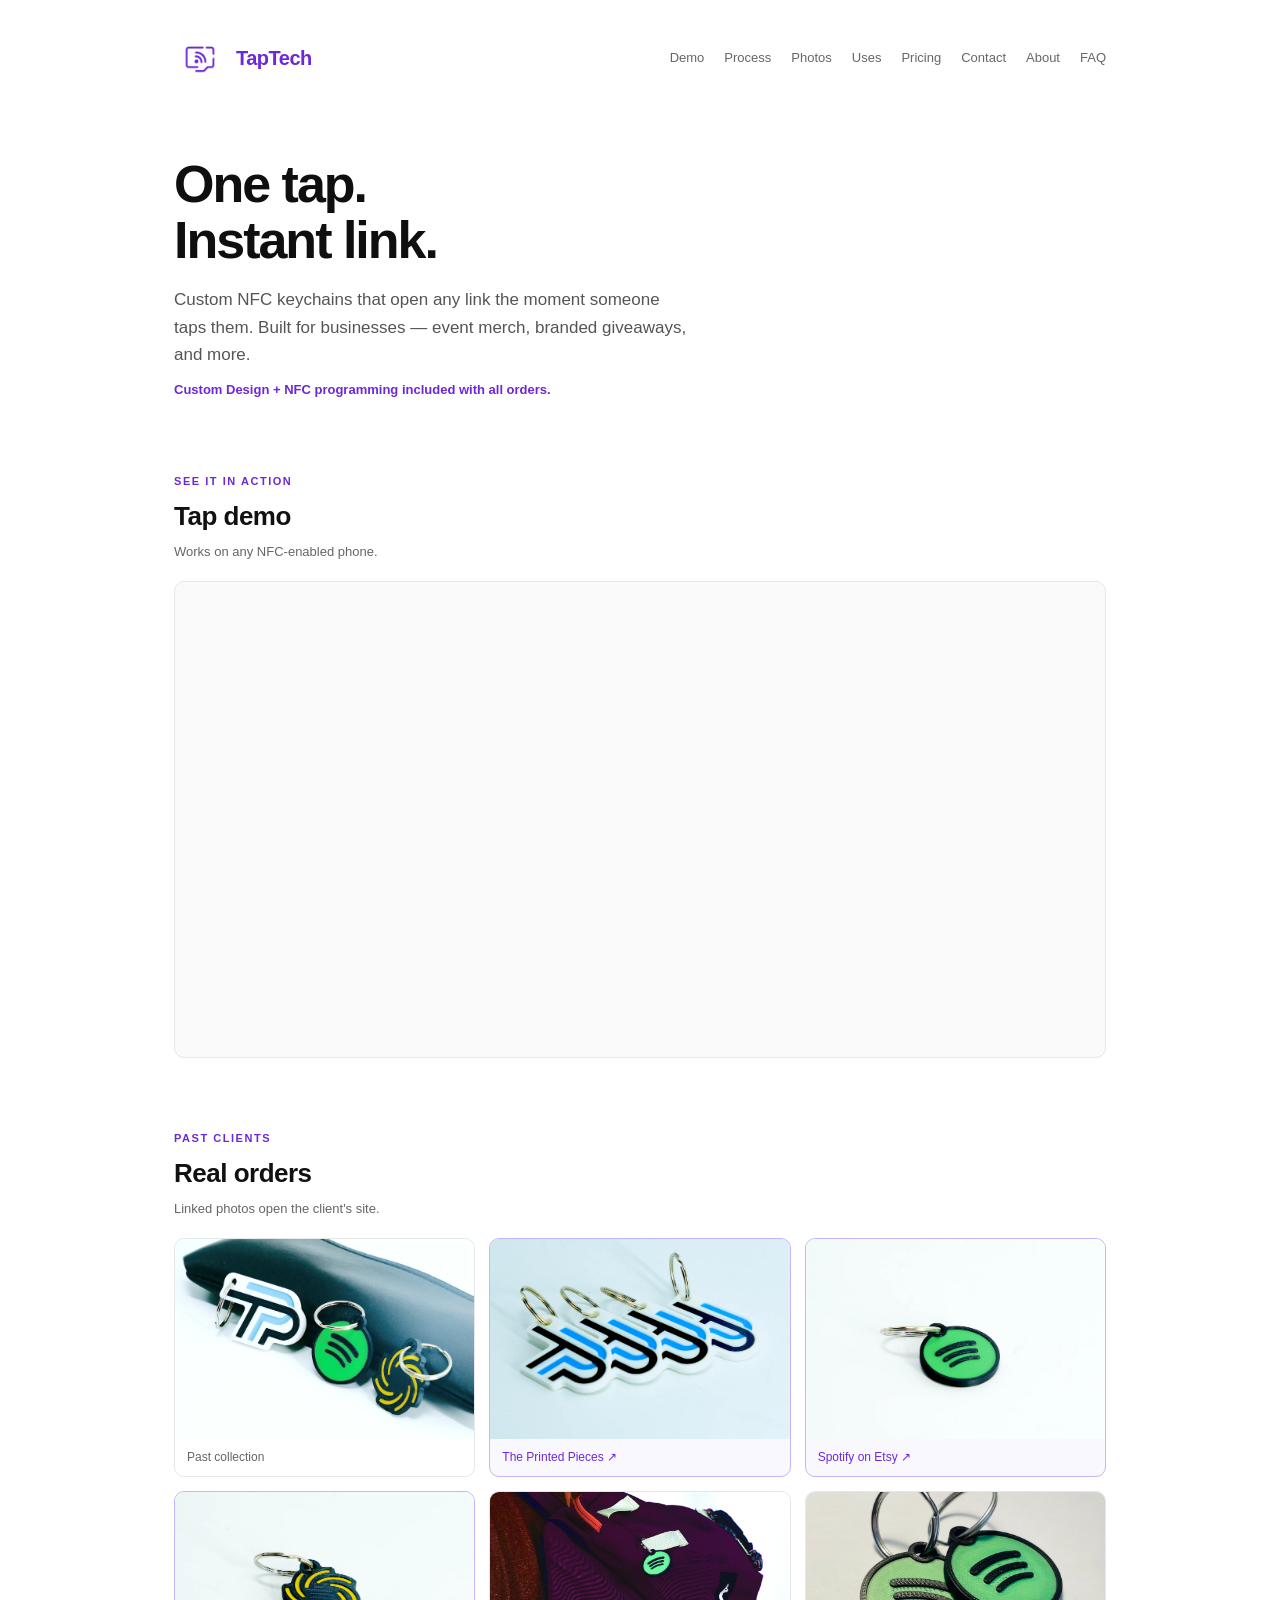
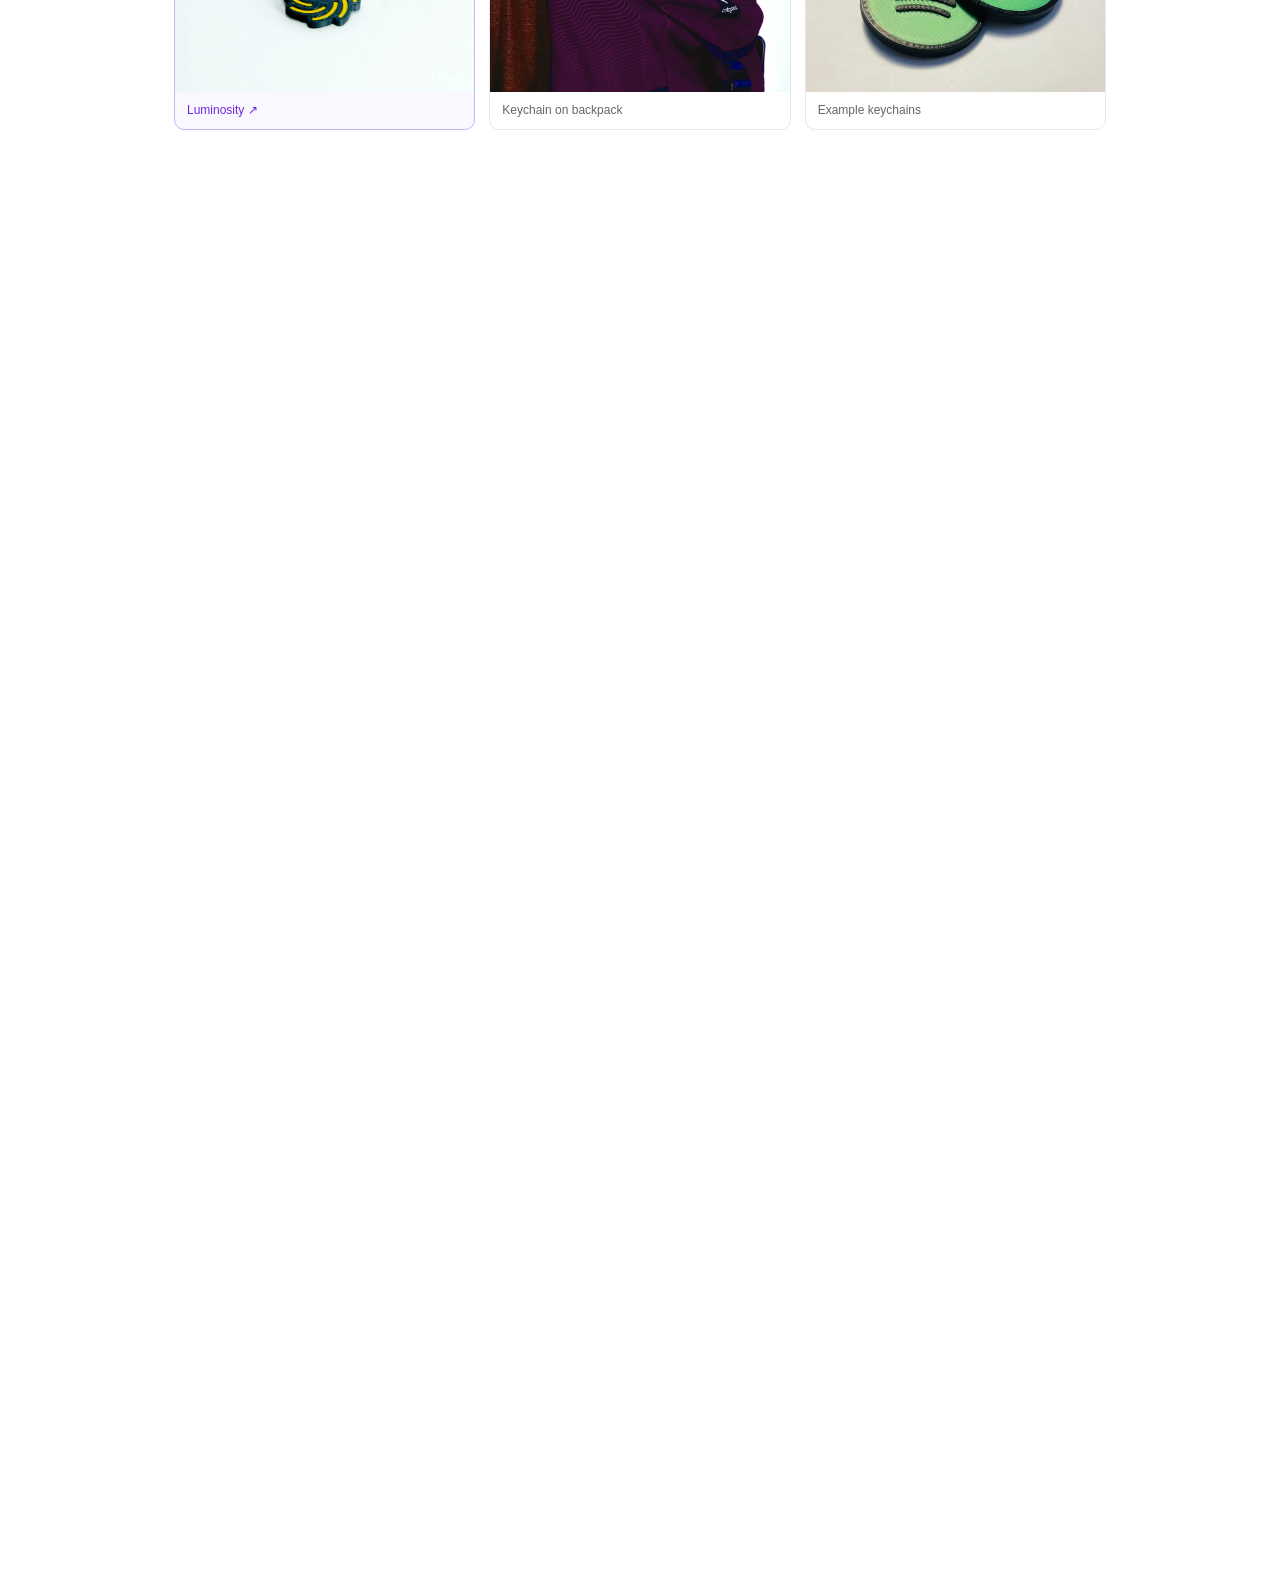
==== index.html @ 6005cb74 "added an awesome FAQ" ====
<!doctype html>
<html lang="en">
<head>
  <meta charset="utf-8" />
  <meta name="viewport" content="width=device-width,initial-scale=1" />
  <link rel="icon" type="image/png" href="favicon.png" />
  <title>TapTech | Custom NFC Keychains</title>
  <meta name="description" content="Custom NFC keychains for businesses, events, and merch. Tap-to-link keychains with your logo, designed and programmed in Arizona." />
  <link rel="canonical" href="https://www.taptechstudio.com/" />
  <meta property="og:title" content="TapTech | Custom NFC Keychains" />
  <meta property="og:description" content="Custom NFC keychains for businesses, events, and merch. Tap-to-link keychains with your logo, designed and programmed in Arizona." />
  <meta property="og:url" content="https://www.taptechstudio.com/" />
  <meta property="og:type" content="website" />
  <meta property="og:image" content="https://www.taptechstudio.com/media/all.webp" />
  <link rel="stylesheet" href="shared.css" />
  <style>
    /* ── Hero ── */
    .hero {
      max-width: 680px;
      margin-bottom: 72px;
    }

    .subnote {
      font-size: 13px;
      color: var(--muted);
    }

    .subnote strong {
      color: var(--accent);
      font-weight: 600;
    }

    /* ── Video ── */
    .video-wrap {
      border: 1px solid var(--border);
      padding: 10px;
      background: var(--surface);
      border-radius: 10px;
    }

    video {
      width: 100%;
      height: auto;
      display: block;
      border-radius: 4px;
    }

    /* ── Gallery ── */
    .gallery {
      display: grid;
      grid-template-columns: repeat(3, minmax(0, 1fr));
      gap: 14px;
    }

    .shot {
      background: #fff;
      border: 1px solid var(--border);
      border-radius: 10px;
      overflow: hidden;
      transition: transform 0.2s, box-shadow 0.2s;
    }

    .shot:hover {
      transform: translateY(-3px);
      box-shadow: 0 8px 24px rgba(0,0,0,0.09);
    }

    .shot.is-link {
      border-color: #c4b5fd;
      background: #faf8ff;
    }

    .shot.is-link:hover {
      border-color: var(--accent);
      box-shadow: 0 8px 24px rgba(109,40,217,0.12);
    }

    .shot a { text-decoration: none; display: block; }

    .shot img {
      width: 100%;
      height: 200px;
      object-fit: cover;
      display: block;
    }

    .caption {
      padding: 9px 12px;
      font-size: 12px;
      color: var(--muted);
    }

    .caption a {
      color: var(--accent);
      text-decoration: none;
      font-weight: 500;
    }

    .caption a:hover { text-decoration: underline; }

    /* ── Process ── */
    .steps {
      display: grid;
      grid-template-columns: repeat(4, 1fr);
      gap: 0;
      position: relative;
      margin-top: 6px;
    }

    .steps::before {
      content: '';
      position: absolute;
      top: 22px;
      left: calc(12.5%);
      right: calc(12.5%);
      height: 1px;
      background: linear-gradient(90deg, var(--accent), var(--accent2));
      opacity: 0.25;
      z-index: 0;
    }

    .step {
      text-align: center;
      padding: 0 12px;
      position: relative;
      z-index: 1;
    }

    .step-num {
      width: 44px;
      height: 44px;
      border-radius: 50%;
      background: var(--accent-light);
      border: 1.5px solid #c4b5fd;
      color: var(--accent);
      font-size: 14px;
      font-weight: 800;
      display: flex;
      align-items: center;
      justify-content: center;
      margin: 0 auto 14px;
    }

    .step-title {
      font-size: 13px;
      font-weight: 700;
      margin-bottom: 6px;
      color: var(--text);
    }

    .step-desc {
      font-size: 12px;
      color: var(--muted);
      line-height: 1.5;
    }

    @media (max-width: 680px) {
      .steps { grid-template-columns: repeat(2, 1fr); gap: 24px; }
      .steps::before { display: none; }
    }

    /* ── Use cases ── */
    .grid {
      display: grid;
      grid-template-columns: repeat(auto-fit, minmax(220px, 1fr));
      gap: 14px;
    }

    .card {
      background: var(--surface);
      border: 1px solid var(--border);
      border-radius: 10px;
      padding: 22px;
      position: relative;
      overflow: hidden;
      transition: border-color 0.2s, transform 0.2s;
    }

    .card::before {
      content: '';
      position: absolute;
      top: 0; left: 0; right: 0;
      height: 3px;
      background: linear-gradient(90deg, var(--accent), var(--accent2));
      opacity: 0;
      transition: opacity 0.2s;
    }

    .card h3 {
      font-size: 15px;
      font-weight: 700;
      margin-bottom: 8px;
    }

    .card p {
      font-size: 13px;
      color: var(--muted);
      line-height: 1.55;
    }

    /* ── Pricing ── */
    .pricing-step {
      display: flex;
      flex-direction: column;
      gap: 10px;
      margin-bottom: 20px;
    }

    .pricing-step-label {
      font-size: 11px;
      font-weight: 700;
      letter-spacing: 0.08em;
      text-transform: uppercase;
      color: var(--accent);
    }

    .design-fee-card {
      background: var(--surface);
      border: 1px solid var(--border);
      border-radius: 10px;
      padding: 20px 24px;
      display: flex;
      align-items: center;
      gap: 20px;
    }

    .design-fee-amount {
      font-size: 38px;
      font-weight: 800;
      letter-spacing: -1.5px;
      color: #0f0f0f;
      white-space: nowrap;
    }

    .design-fee-desc {
      font-size: 14px;
      color: var(--muted);
      line-height: 1.5;
    }

    .design-fee-desc strong {
      color: var(--text);
      display: block;
      margin-bottom: 2px;
    }

    .pricing-divider {
      display: flex;
      align-items: center;
      gap: 12px;
      margin: 4px 0;
      color: var(--muted);
      font-size: 12px;
    }

    .pricing-divider::before,
    .pricing-divider::after {
      content: '';
      flex: 1;
      height: 1px;
      background: var(--border);
    }

    .pricing-grid {
      display: grid;
      grid-template-columns: repeat(3, 1fr);
      gap: 14px;
      margin-bottom: 12px;
    }

    .price-card {
      background: var(--surface);
      border: 1px solid var(--border);
      border-radius: 10px;
      padding: 20px 16px;
      text-align: center;
      position: relative;
      overflow: hidden;
    }

    .price-card.featured {
      border-color: var(--accent);
      background: #faf8ff;
    }

    .price-card.featured::after {
      content: 'Best value';
      position: absolute;
      top: 11px; right: 11px;
      font-size: 10px;
      font-weight: 700;
      letter-spacing: 0.06em;
      text-transform: uppercase;
      color: var(--accent);
      background: var(--accent-light);
      padding: 3px 8px;
      border-radius: 20px;
    }

    .price-qty {
      font-size: 12px;
      color: var(--muted);
      margin-bottom: 6px;
    }

    .price-amount {
      font-size: 34px;
      font-weight: 800;
      letter-spacing: -1.5px;
      color: #0f0f0f;
    }

    .price-unit {
      font-size: 12px;
      color: var(--muted);
      margin-top: 2px;
    }

    .price-note {
      font-size: 12px;
      color: var(--muted);
      line-height: 1.55;
    }

    @media (max-width: 800px) {
      h1 { font-size: 38px; }

      .gallery {
        display: flex;
        overflow-x: auto;
        gap: 12px;
        scroll-snap-type: x mandatory;
        -webkit-overflow-scrolling: touch;
        padding-bottom: 8px;
      }

      .shot {
        flex: 0 0 72vw;
        max-width: 280px;
        scroll-snap-align: start;
      }

      .shot img { height: 180px; }

      .pricing-grid { grid-template-columns: 1fr; }
    }
  </style>
</head>

<body>
  <div class="menu-overlay" id="menuOverlay"></div>
  <nav class="mobile-menu" id="mobileMenu">
    <a href="#demo"    onclick="closeMenu()">Demo</a>
    <a href="#how"     onclick="closeMenu()">Process</a>
    <a href="#photos"  onclick="closeMenu()">Photos</a>
    <a href="#uses"    onclick="closeMenu()">Uses</a>
    <a href="#pricing" onclick="closeMenu()">Pricing</a>
    <a href="#contact" onclick="closeMenu()">Contact</a>
    <a href="about.html" onclick="closeMenu()">About</a>
    <a href="faq.html" onclick="closeMenu()">FAQ</a>
  </nav>

  <div class="container">

    <header>
      <a class="brand" href="#" style="display:inline-flex; align-items:center; gap:10px;">
        <img src="media/logo2.webp" alt="TapTech Studio logo" height="52" style="display:block; mix-blend-mode:multiply;" />TapTech
      </a>
      <nav>
        <a href="#demo">Demo</a>
        <a href="#how">Process</a>
        <a href="#photos">Photos</a>
        <a href="#uses">Uses</a>
        <a href="#pricing">Pricing</a>
        <a href="#contact">Contact</a>
        <a href="about.html">About</a>
        <a href="faq.html">FAQ</a>
      </nav>
      <button class="hamburger" id="hamburger" aria-label="Open menu">
        <span></span><span></span><span></span>
      </button>
    </header>

    <div class="hero reveal">
      <h1>One tap.<br>Instant link.</h1>
      <p class="subtitle">
        Custom NFC keychains that open any link the moment someone taps them. Built for businesses — event merch, branded giveaways, and more.
      </p>
      <p class="subnote">
        <strong>Custom Design + NFC programming included with all orders.</strong>
      </p>
    </div>

    <section id="demo" class="reveal">
      <div class="section-label">See it in action</div>
      <h2>Tap demo</h2>
      <p class="section-note">Works on any NFC-enabled phone.</p>
      <div class="video-wrap">
        <video playsinline autoplay muted loop>
          <source src="media/demo2.mp4" type="video/mp4" />
        </video>
      </div>
    </section>

    <section id="photos" class="reveal">
      <div class="section-label">Past clients</div>
      <h2>Real orders</h2>
      <p class="section-note">Linked photos open the client's site.</p>
      <div class="gallery">
        <div class="shot">
          <img src="media/all.webp" alt="Collection of custom 3D-printed NFC keychains in various colors and designs" loading="lazy" width="1528" height="1130" />
          <div class="caption">Past collection</div>
        </div>
        <div class="shot is-link">
          <a href="https://theprintedpieces.com" target="_blank" rel="noopener noreferrer">
            <img src="media/theprintedpieces.webp" alt="Custom NFC keychains made for The Printed Pieces" loading="lazy" width="1516" height="1040" />
          </a>
          <div class="caption"><a href="https://theprintedpieces.com" target="_blank" rel="noopener noreferrer">The Printed Pieces ↗</a></div>
        </div>
        <div class="shot is-link">
          <img src="media/spotify.webp" alt="Custom NFC keychain with Spotify logo, links to a song or playlist on tap" loading="lazy" width="1516" height="1040" />
          <div class="caption"><a href="https://www.etsy.com/listing/1838364512/custom-nfc-keychain-spotify-songplaylist" target="_blank" rel="noopener noreferrer">Spotify on Etsy ↗</a></div>
        </div>
        <div class="shot is-link">
          <a href="https://theluminositylab.com" target="_blank" rel="noopener noreferrer">
            <img src="media/luminosity.webp" alt="Custom NFC keychains made for Luminosity Lab" loading="lazy" width="1516" height="1040" />
          </a>
          <div class="caption"><a href="https://theluminositylab.com" target="_blank" rel="noopener noreferrer">Luminosity ↗</a></div>
        </div>
        <div class="shot">
          <img src="media/backpack.webp" alt="Custom NFC keychain attached to a backpack zipper" loading="lazy" width="1928" height="1406" />
          <div class="caption">Keychain on backpack</div>
        </div>
        <div class="shot">
          <img src="media/two.jpeg" alt="Two custom 3D-printed NFC keychains side by side" loading="lazy" width="886" height="886" />
          <div class="caption">Example keychains</div>
        </div>
      </div>
    </section>

    <section id="how" class="reveal">
      <div class="section-label">How it works</div>
      <h2>From logo to keychain</h2>
      <p class="section-note">Simple process, handled on our end.</p>
      <div class="steps">
        <div class="step">
          <div class="step-num">1</div>
          <div class="step-desc">Send your logo. I design a 3D printable design for a $60 fee.</div>
        </div>
        <div class="step">
          <div class="step-num">2</div>
          <div class="step-desc">Approve the design. Revisions until you're happy.</div>
        </div>
        <div class="step">
          <div class="step-num">3</div>
          <div class="step-desc">Place your order. Pay per unit based on quantity.</div>
        </div>
        <div class="step">
          <div class="step-num">4</div>
          <div class="step-desc">Printed, programmed, and delivered in 1-3 weeks.</div>
        </div>
      </div>
    </section>

    <section id="uses" class="reveal">
      <div class="section-label">Use cases</div>
      <h2>Built for businesses</h2>
      <p class="section-note" style="margin-bottom:18px;"></p>
      <div class="grid">
        <div class="card">
          <h3>Event Merch</h3>
          <p>Give attendees something they'll actually keep. One tap links to your site, socials, or event page.</p>
        </div>
        <div class="card">
          <h3>Branded Giveaways</h3>
          <p>Stand out at trade shows and conferences. Every keychain is a walking ad that actually does something.</p>
        </div>
        <div class="card">
          <h3>Employee & Member Badges</h3>
          <p>Let employees or members tap to share their LinkedIn, portfolio, or company page in one tap.</p>
        </div>
      </div>
    </section>

    <section id="pricing" class="reveal">
      <div class="section-label">Pricing</div>
      <h2>Simple, transparent pricing</h2>

      <div class="pricing-step">
        <div class="pricing-step-label">Step 1 &nbsp;·&nbsp; First order only</div>
        <div class="design-fee-card">
          <div class="design-fee-amount">$60</div>
          <div class="design-fee-desc">
            <strong>Design fee</strong>
            Your logo turned into a printable 3D design. Waived if you already have a file, ordered before, or pick one of our existing designs.
          </div>
        </div>
      </div>

      <div class="pricing-divider">then, per unit</div>

      <div class="pricing-step">
        <div class="pricing-step-label">Step 2 &nbsp;·&nbsp; Place your order</div>
        <div class="pricing-grid">
          <div class="price-card">
            <div class="price-qty">100 – 499 units</div>
            <div class="price-amount">$3</div>
            <div class="price-unit">per keychain</div>
          </div>
          <div class="price-card">
            <div class="price-qty">500 – 999 units</div>
            <div class="price-amount">$2.50</div>
            <div class="price-unit">per keychain</div>
          </div>
          <div class="price-card featured">
            <div class="price-qty">1,000+ units</div>
            <div class="price-amount">$2</div>
            <div class="price-unit">per keychain</div>
          </div>
        </div>
      </div>

      <p class="price-note">Prices may vary based on uncommon color usage, short timelines or shipping outside of Arizona. Reach out with your logo for an exact quote.</p>
    </section>

    <footer id="contact" class="reveal">
      <p class="footer-heading">Ready to order?</p>
      <p class="footer-sub">Send your logo and we'll take it from there.</p>
      <div class="email">
        <button onclick="copyEmail()">taptech.contact@gmail.com</button>
        <span class="copy-toast" id="copy-toast">Email copied to clipboard</span>
      </div>
    </footer>

  </div>

  <script>
    const hamburger = document.getElementById('hamburger');
    const mobileMenu = document.getElementById('mobileMenu');
    const menuOverlay = document.getElementById('menuOverlay');

    function closeMenu() {
      hamburger.classList.remove('open');
      mobileMenu.classList.remove('open');
      menuOverlay.classList.remove('open');
    }

    hamburger.addEventListener('click', () => {
      const isOpen = mobileMenu.classList.toggle('open');
      hamburger.classList.toggle('open', isOpen);
      menuOverlay.classList.toggle('open', isOpen);
    });

    menuOverlay.addEventListener('click', closeMenu);

    const observer = new IntersectionObserver((entries) => {
      entries.forEach(e => {
        if (e.isIntersecting) {
          e.target.classList.add('visible');
          observer.unobserve(e.target);
        }
      });
    }, { threshold: 0.1 });

    document.querySelectorAll('.reveal').forEach(el => observer.observe(el));

    function copyEmail() {
      navigator.clipboard.writeText('taptech.contact@gmail.com').then(() => {
        const toast = document.getElementById('copy-toast');
        toast.classList.add('show');
        setTimeout(() => toast.classList.remove('show'), 2000);
      });
    }
  </script>
</body>
</html>
---- shared.css ----
/* ── TapTech shared styles ── */

:root {
  --accent: #6d28d9;
  --accent-light: #ede9fe;
  --accent2: #0891b2;
  --text: #111;
  --muted: #666;
  --border: #e5e7eb;
  --surface: #fafafa;
}

* { box-sizing: border-box; margin: 0; padding: 0; }

::selection {
  background: #c4b5fd;
  color: #1e0a4a;
}

html { scroll-behavior: smooth; }

body {
  font-family: -apple-system, BlinkMacSystemFont, "Segoe UI", Roboto, Helvetica, Arial, sans-serif;
  background: #fff;
  color: var(--text);
  line-height: 1.6;
}

.container {
  max-width: 980px;
  margin: 0 auto;
  padding: 32px 24px 80px;
}

/* ── Header ── */
header {
  display: flex;
  justify-content: space-between;
  align-items: center;
  margin-bottom: 72px;
  flex-wrap: wrap;
  gap: 12px;
}

.brand {
  font-weight: 800;
  font-size: 20px;
  text-decoration: none;
  color: var(--accent);
  letter-spacing: -0.5px;
}

nav { display: flex; flex-wrap: wrap; }

nav a {
  margin-left: 20px;
  font-size: 13px;
  color: var(--muted);
  text-decoration: none;
  transition: color 0.15s;
}

nav a:hover { color: var(--text); }
nav a.active { color: var(--accent); font-weight: 600; }

.hamburger {
  display: none;
  flex-direction: column;
  gap: 5px;
  cursor: pointer;
  padding: 4px;
  background: none;
  border: none;
}

.hamburger span {
  display: block;
  width: 22px;
  height: 2px;
  background: var(--accent);
  border-radius: 2px;
  transition: transform 0.25s, opacity 0.25s;
}

.hamburger.open span:nth-child(1) { transform: translateY(7px) rotate(45deg); }
.hamburger.open span:nth-child(2) { opacity: 0; }
.hamburger.open span:nth-child(3) { transform: translateY(-7px) rotate(-45deg); }

.mobile-menu {
  display: none;
  position: fixed;
  top: 0; right: 0;
  width: 220px;
  height: 100vh;
  background: #fff;
  border-left: 1px solid var(--border);
  padding: 72px 28px 28px;
  flex-direction: column;
  gap: 28px;
  z-index: 100;
  box-shadow: -8px 0 32px rgba(0,0,0,0.08);
  transform: translateX(100%);
  transition: transform 0.28s ease;
}

.mobile-menu.open { transform: translateX(0); }

.mobile-menu a {
  font-size: 16px;
  font-weight: 600;
  color: var(--text);
  text-decoration: none;
}

.mobile-menu a:hover { color: var(--accent); }

.menu-overlay {
  display: none;
  position: fixed;
  inset: 0;
  z-index: 99;
  background: rgba(0,0,0,0.2);
}

.menu-overlay.open { display: block; }

@media (max-width: 600px) {
  nav { display: none; }
  .hamburger { display: flex; }
  .mobile-menu { display: flex; }
}

/* ── Typography ── */
h1 {
  font-size: 52px;
  line-height: 1.08;
  font-weight: 800;
  letter-spacing: -2px;
  margin-bottom: 18px;
  color: #0f0f0f;
}

h2 {
  font-size: 26px;
  font-weight: 700;
  letter-spacing: -0.5px;
  margin-bottom: 4px;
}

.subtitle {
  font-size: 17px;
  color: #555;
  margin-bottom: 12px;
  max-width: 520px;
}

/* ── Sections ── */
section { margin-bottom: 72px; }

.section-label {
  font-size: 11px;
  font-weight: 700;
  letter-spacing: 0.14em;
  text-transform: uppercase;
  color: var(--accent);
  margin-bottom: 6px;
}

.section-note {
  font-size: 13px;
  color: var(--muted);
  margin-bottom: 18px;
}

/* ── Footer ── */
footer {
  border-top: 1px solid var(--border);
  padding-top: 40px;
  padding-bottom: 12px;
  display: flex;
  flex-direction: column;
  align-items: center;
  text-align: center;
  gap: 16px;
  font-size: 14px;
  color: var(--muted);
}

.footer-heading {
  font-size: 22px;
  font-weight: 700;
  color: var(--text);
  margin: 0;
}

.footer-sub {
  font-size: 14px;
  color: var(--muted);
  margin: 0;
}

.email {
  text-align: center;
  width: 100%;
  position: relative;
}

.email button {
  font-family: ui-monospace, "SFMono-Regular", Menlo, Monaco, monospace;
  color: var(--accent);
  font-size: 15px;
  background: none;
  border: none;
  padding: 0;
  cursor: pointer;
}

.email button:hover { text-decoration: underline; }

.copy-toast {
  display: block;
  font-size: 12px;
  color: var(--muted);
  opacity: 0;
  transition: opacity 0.2s;
  margin-top: 6px;
}

.copy-toast.show { opacity: 1; }

/* ── Scroll reveal ── */
.reveal {
  opacity: 0;
  transform: translateY(20px);
  transition: opacity 0.5s ease, transform 0.5s ease;
}

.reveal.visible {
  opacity: 1;
  transform: none;
}

/* ── Responsive ── */
@media (max-width: 600px) {
  h1 { font-size: 30px; }
  nav a { margin-left: 14px; font-size: 13px; }
}
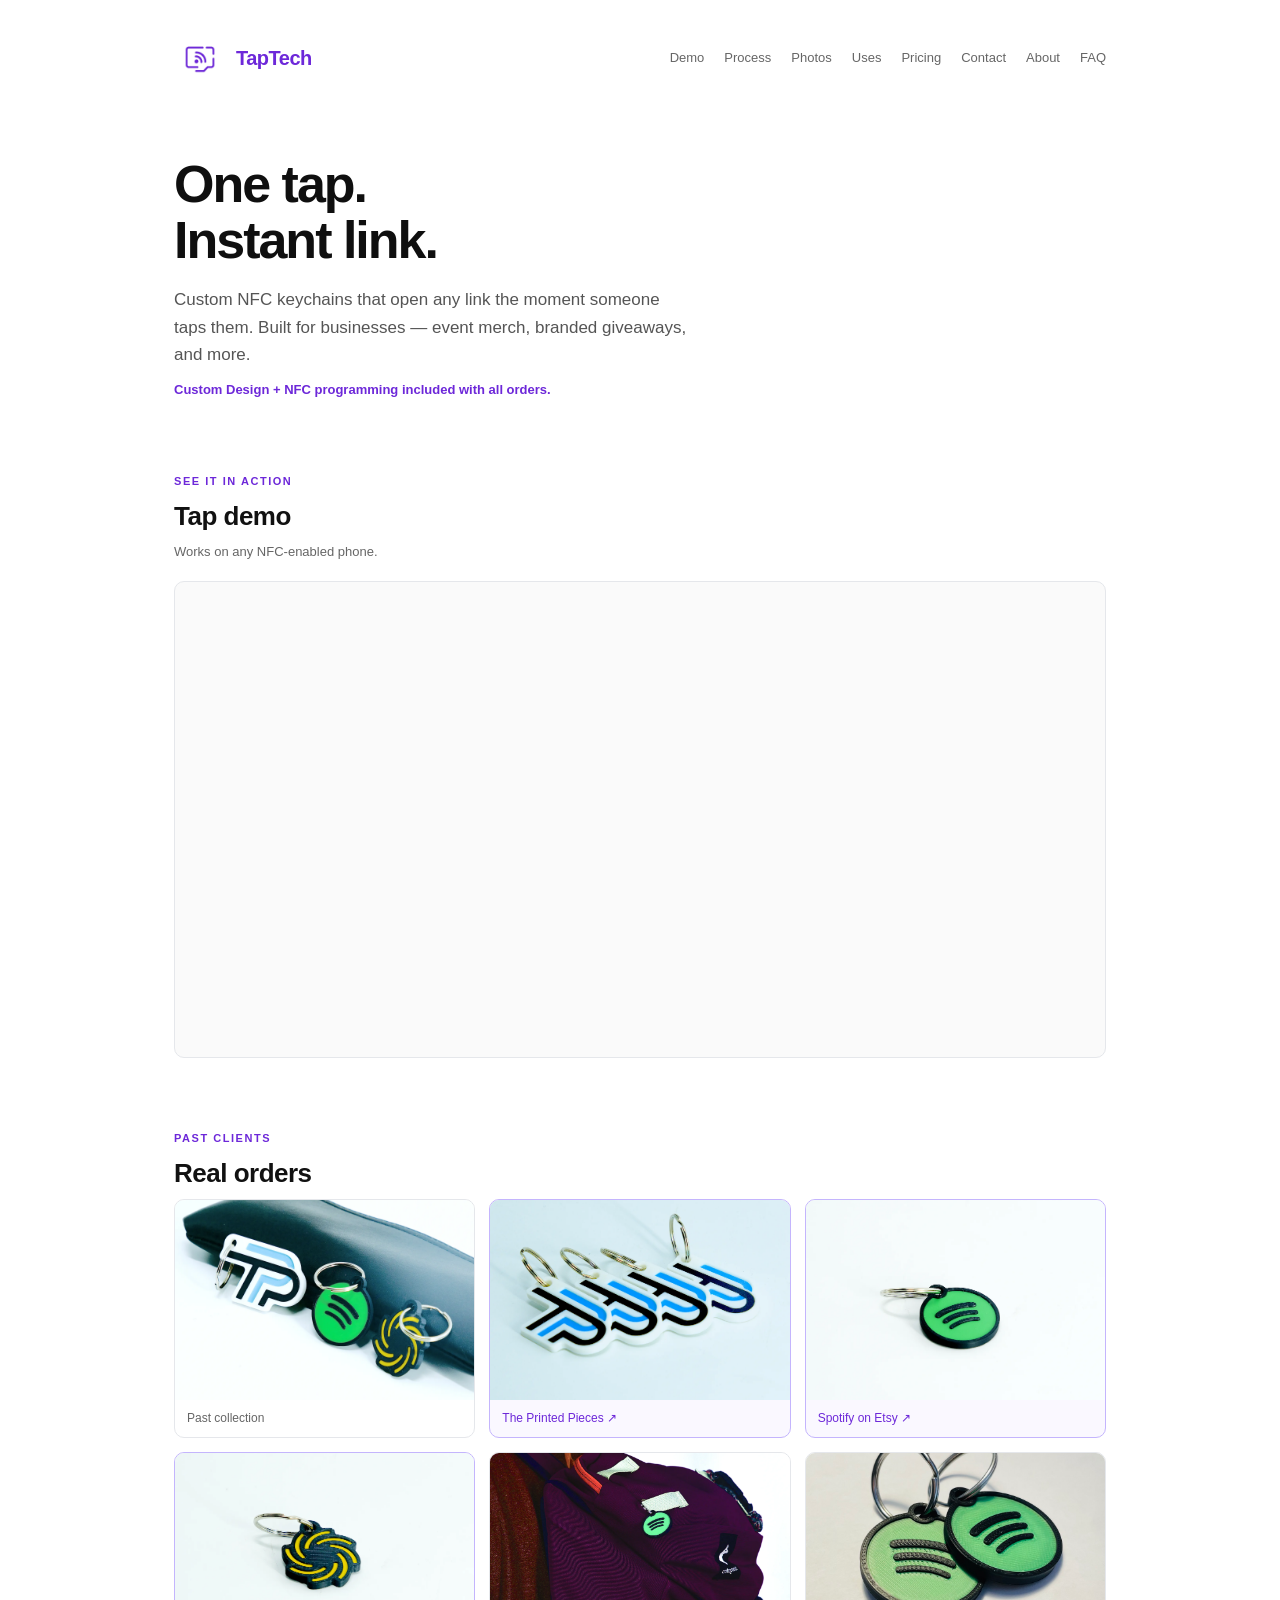
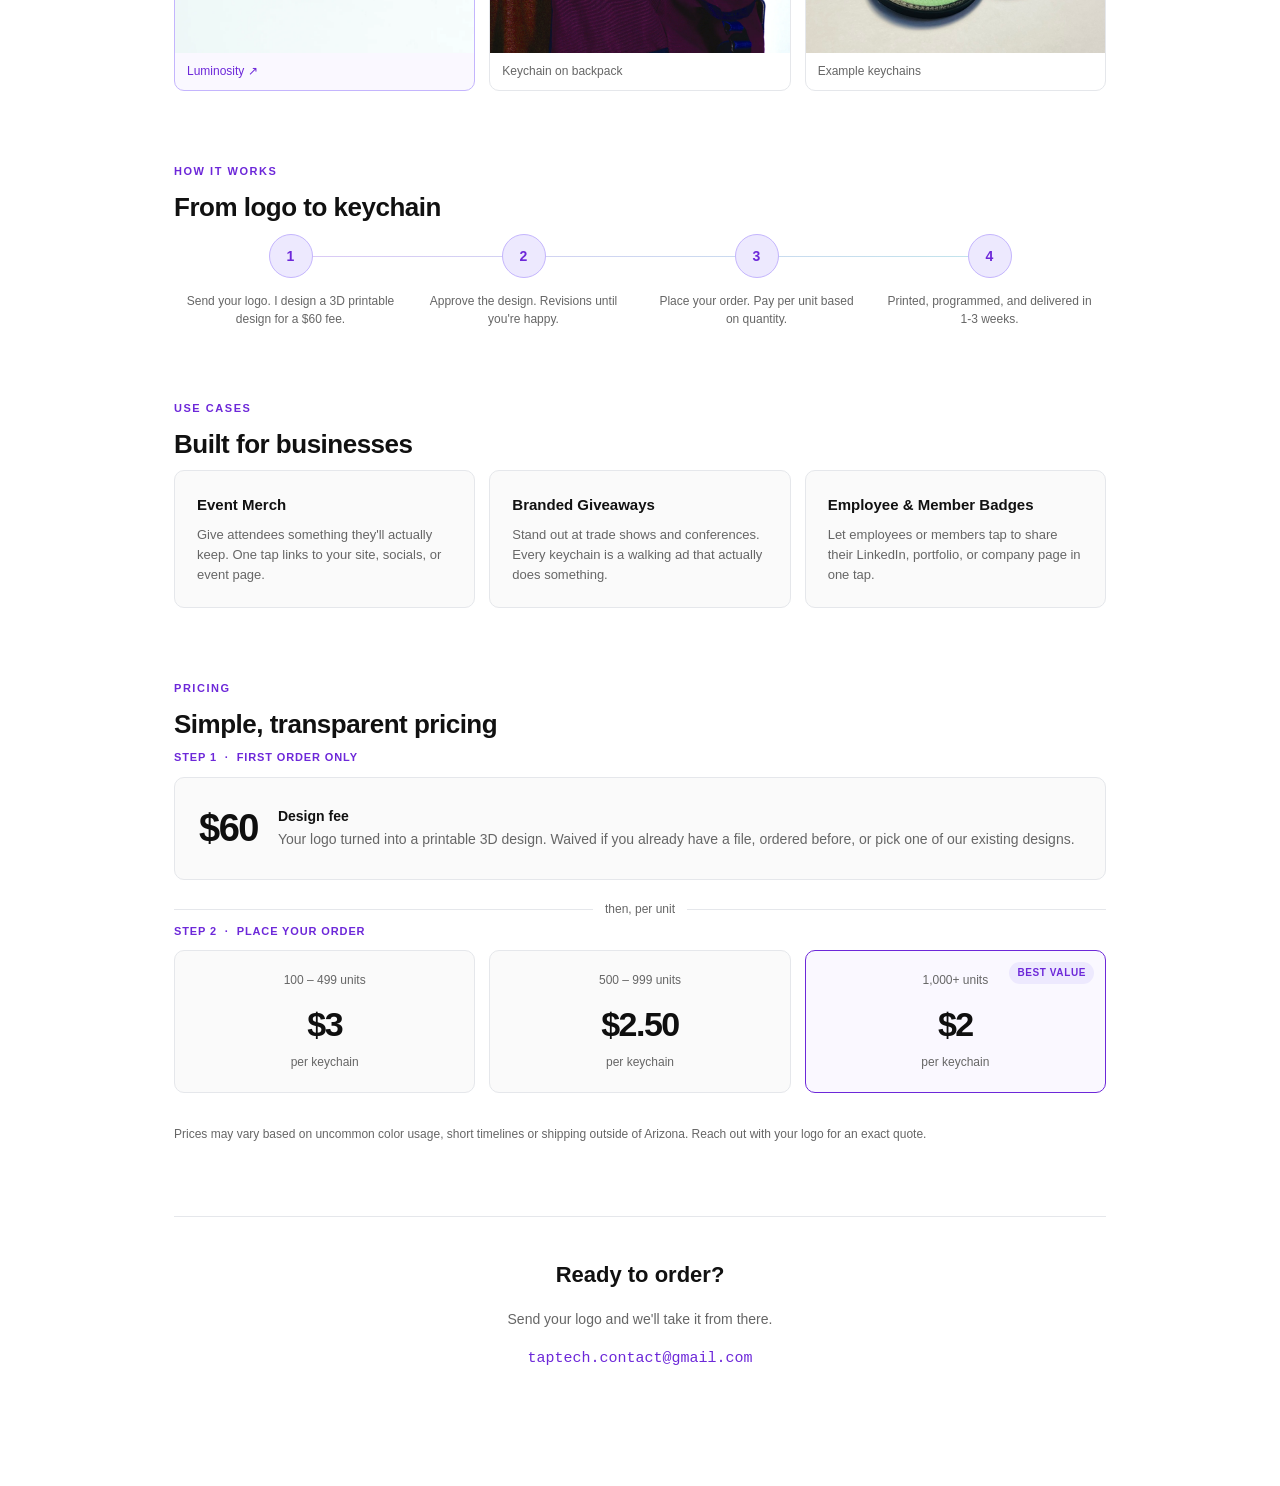
==== commit ae018a88: "simple cleanup" ====
--- a/index.html
+++ b/index.html
@@ -405,7 +405,6 @@
     <section id="photos" class="reveal">
       <div class="section-label">Past clients</div>
       <h2>Real orders</h2>
-      <p class="section-note">Linked photos open the client's site.</p>
       <div class="gallery">
         <div class="shot">
           <img src="media/all.webp" alt="Collection of custom 3D-printed NFC keychains in various colors and designs" loading="lazy" width="1528" height="1130" />
@@ -441,7 +440,6 @@
     <section id="how" class="reveal">
       <div class="section-label">How it works</div>
       <h2>From logo to keychain</h2>
-      <p class="section-note">Simple process, handled on our end.</p>
       <div class="steps">
         <div class="step">
           <div class="step-num">1</div>
@@ -465,7 +463,6 @@
     <section id="uses" class="reveal">
       <div class="section-label">Use cases</div>
       <h2>Built for businesses</h2>
-      <p class="section-note" style="margin-bottom:18px;"></p>
       <div class="grid">
         <div class="card">
           <h3>Event Merch</h3>
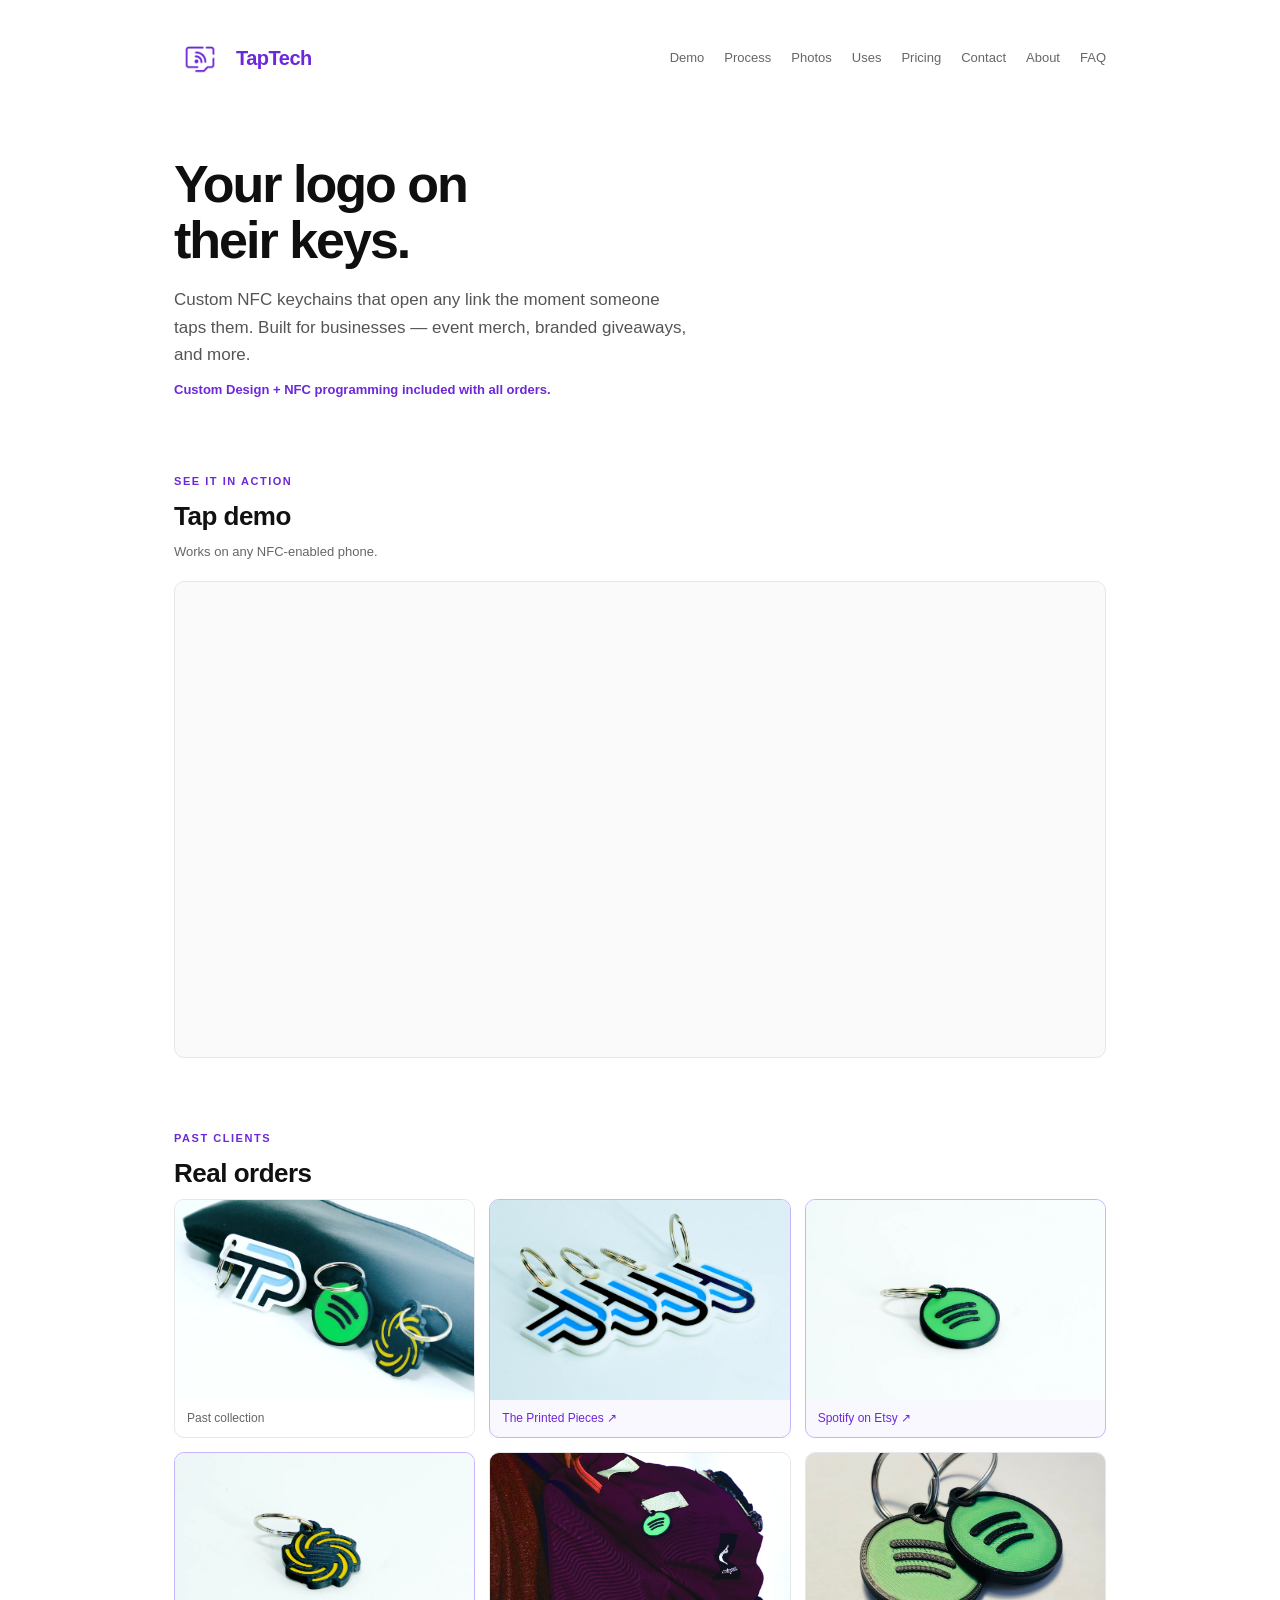
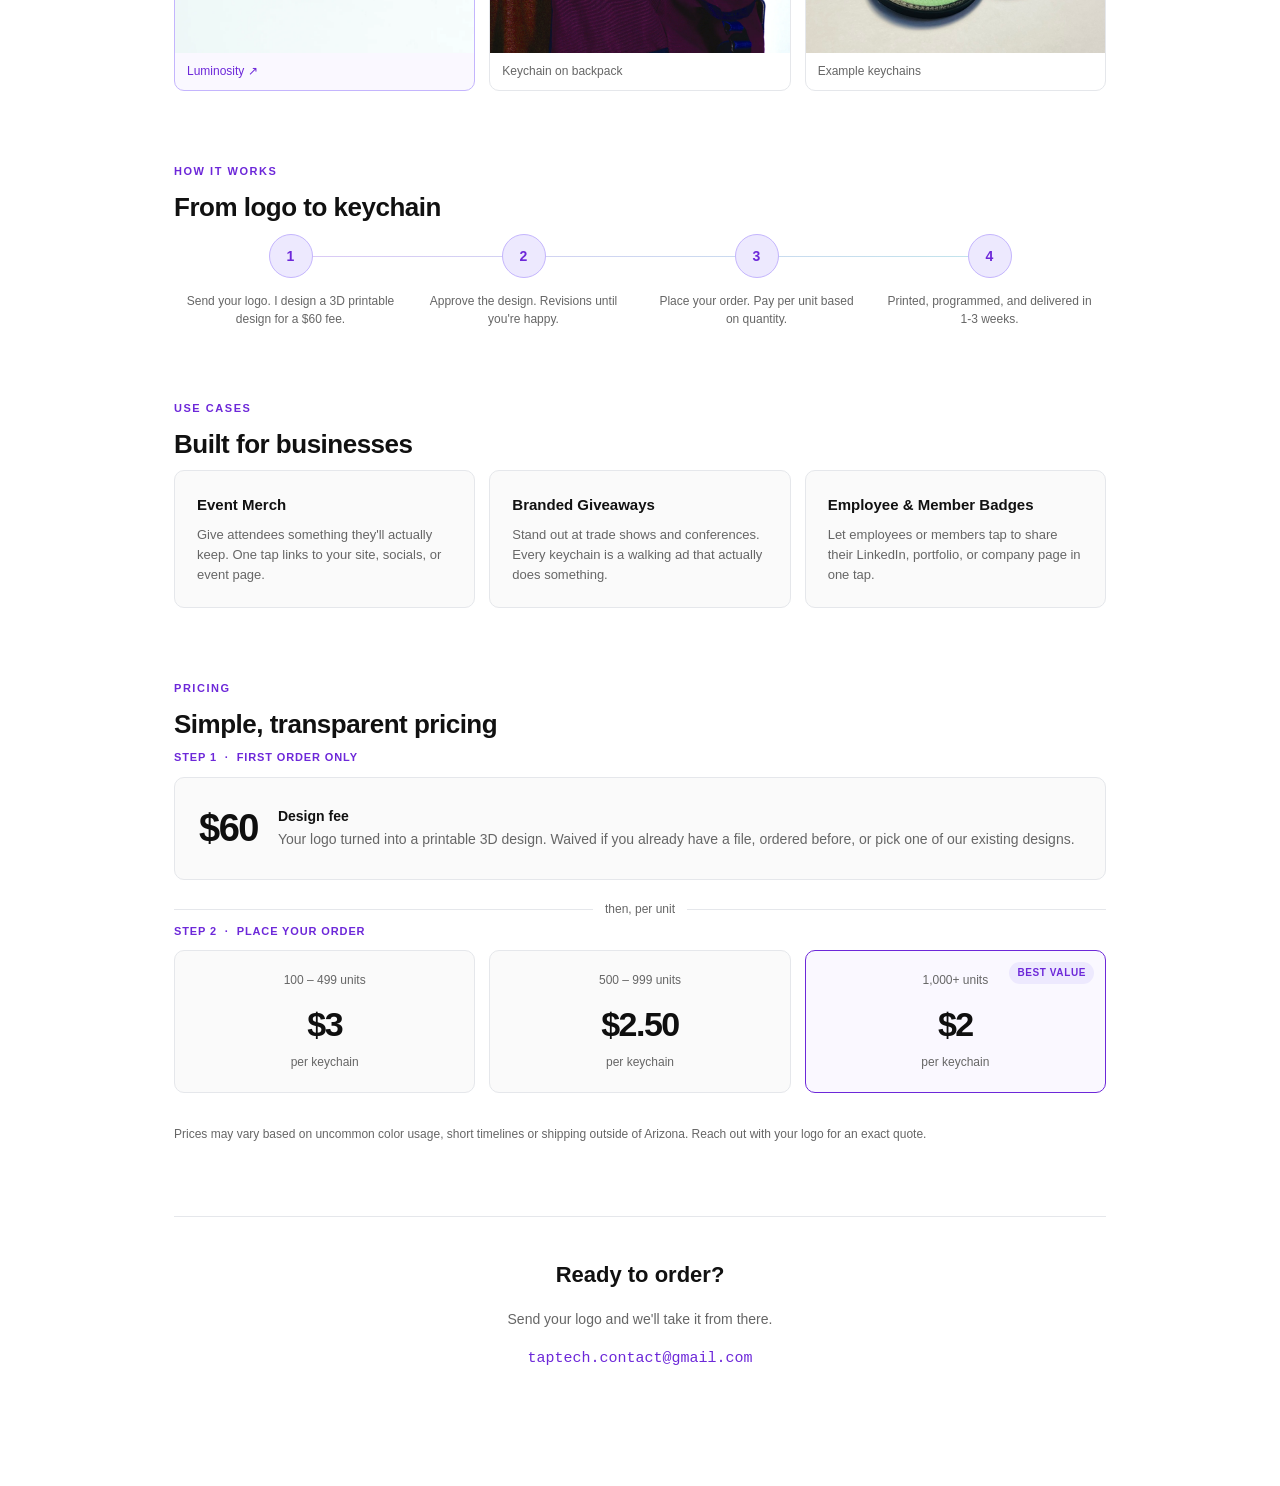
==== commit f145693e: "Hero: replace 'One tap. Instant link.' with 'Your logo on their keys.'" ====
--- a/index.html
+++ b/index.html
@@ -382,7 +382,7 @@
     </header>
 
     <div class="hero reveal">
-      <h1>One tap.<br>Instant link.</h1>
+      <h1>Your logo on<br>their keys.</h1>
       <p class="subtitle">
         Custom NFC keychains that open any link the moment someone taps them. Built for businesses — event merch, branded giveaways, and more.
       </p>
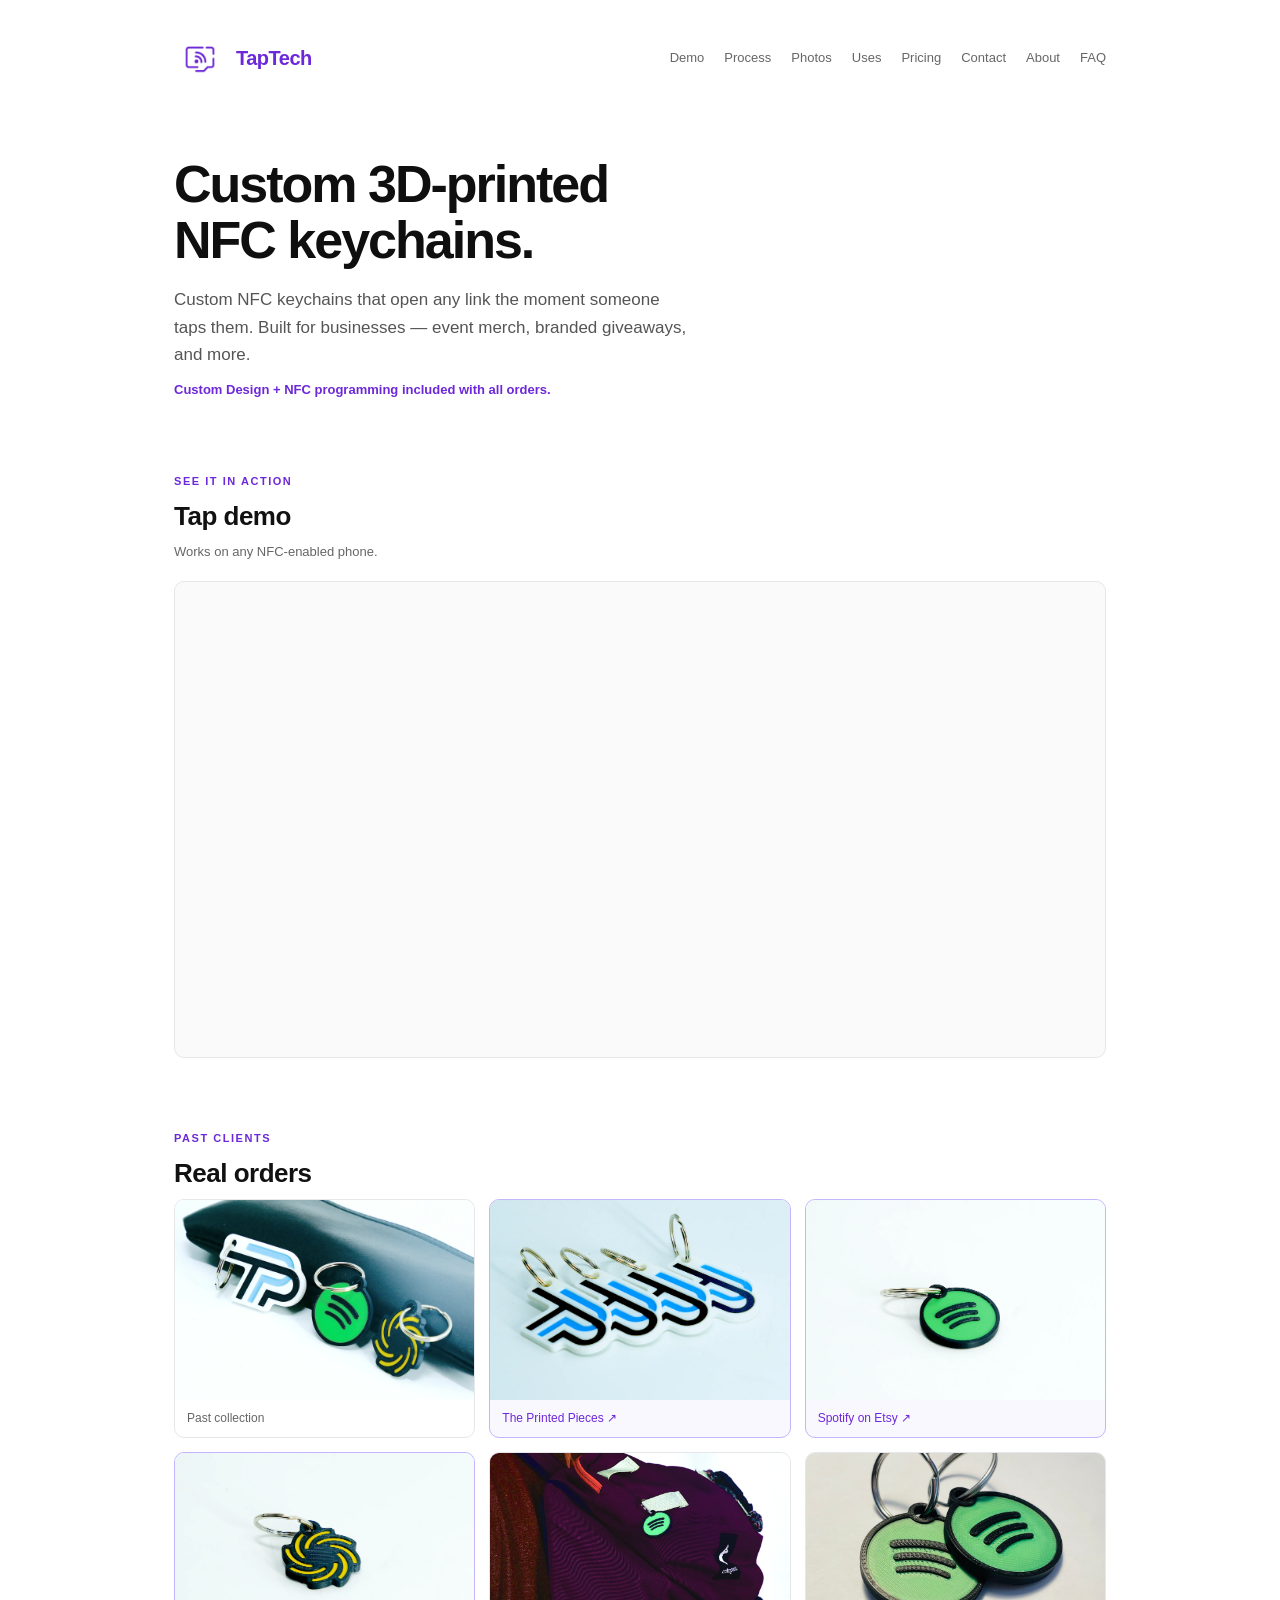
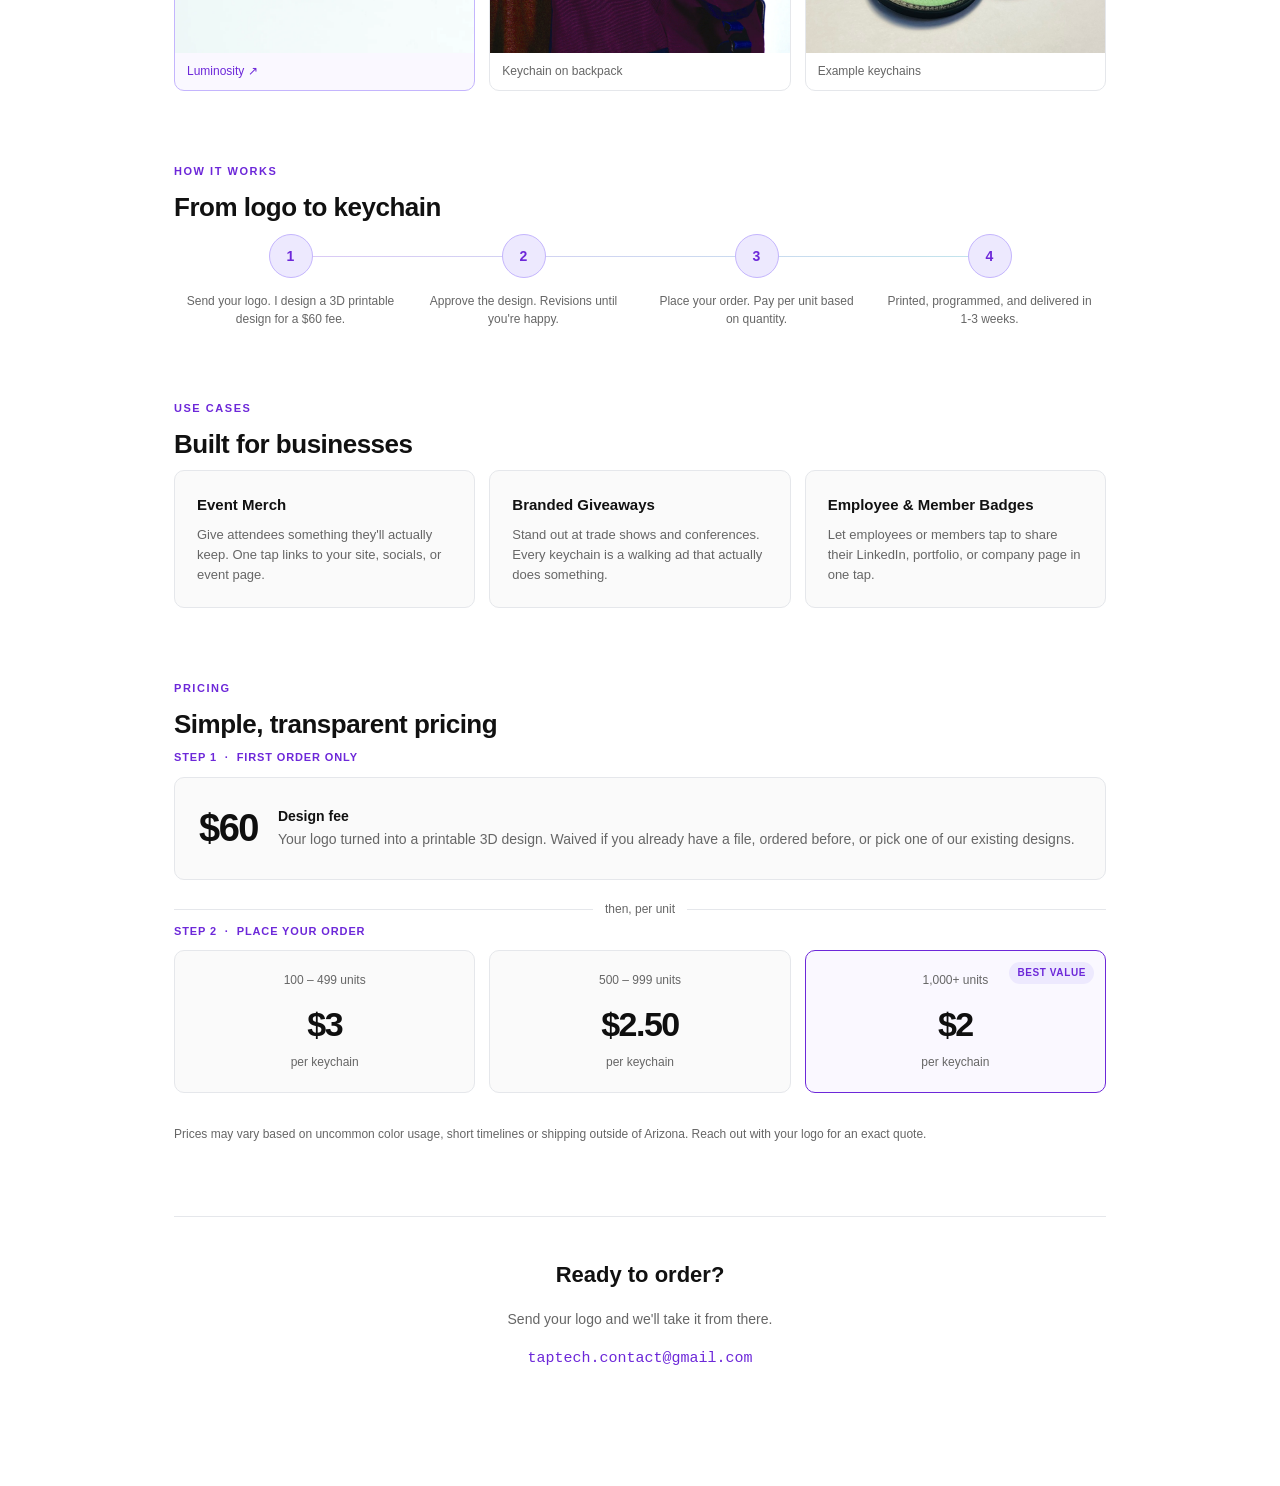
==== commit e709c0f0: "Hero: 'Custom 3D-printed NFC keychains.'" ====
--- a/index.html
+++ b/index.html
@@ -382,7 +382,7 @@
     </header>
 
     <div class="hero reveal">
-      <h1>Your logo on<br>their keys.</h1>
+      <h1>Custom 3D-printed<br>NFC keychains.</h1>
       <p class="subtitle">
         Custom NFC keychains that open any link the moment someone taps them. Built for businesses — event merch, branded giveaways, and more.
       </p>
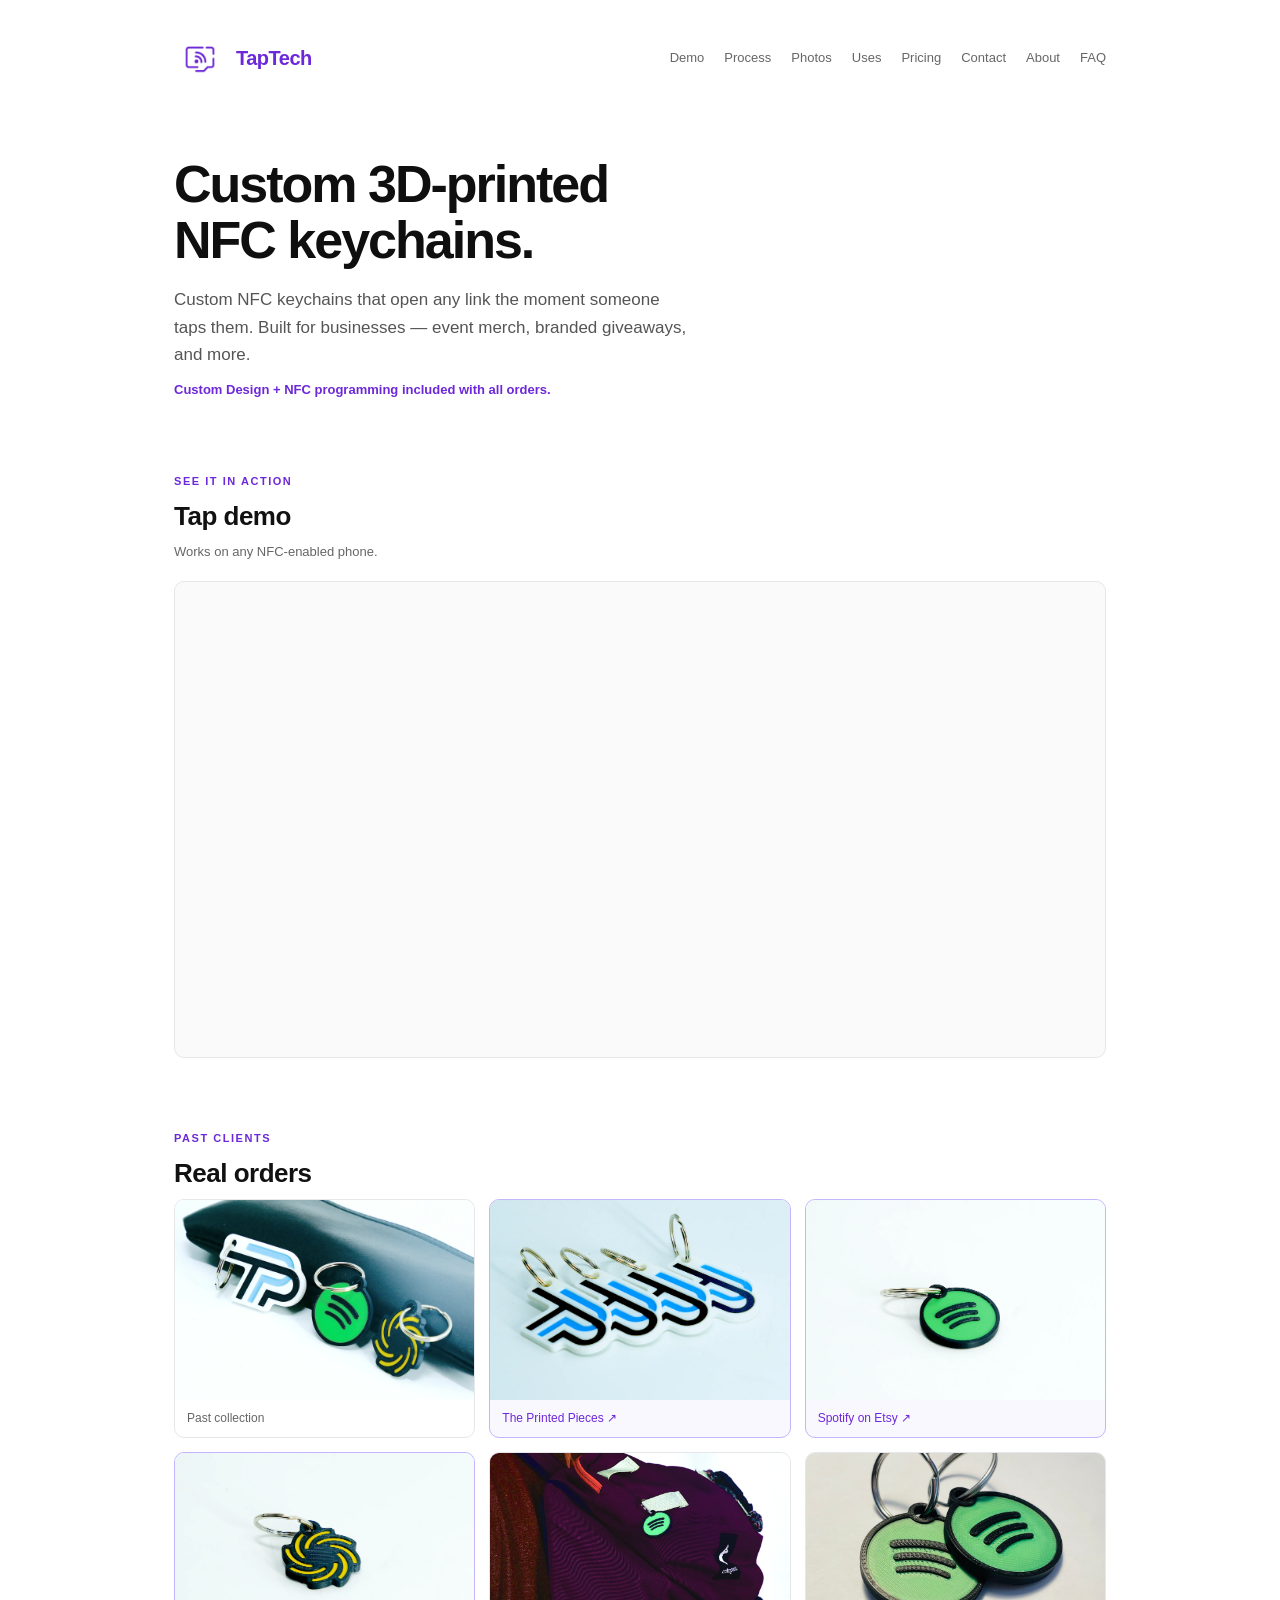
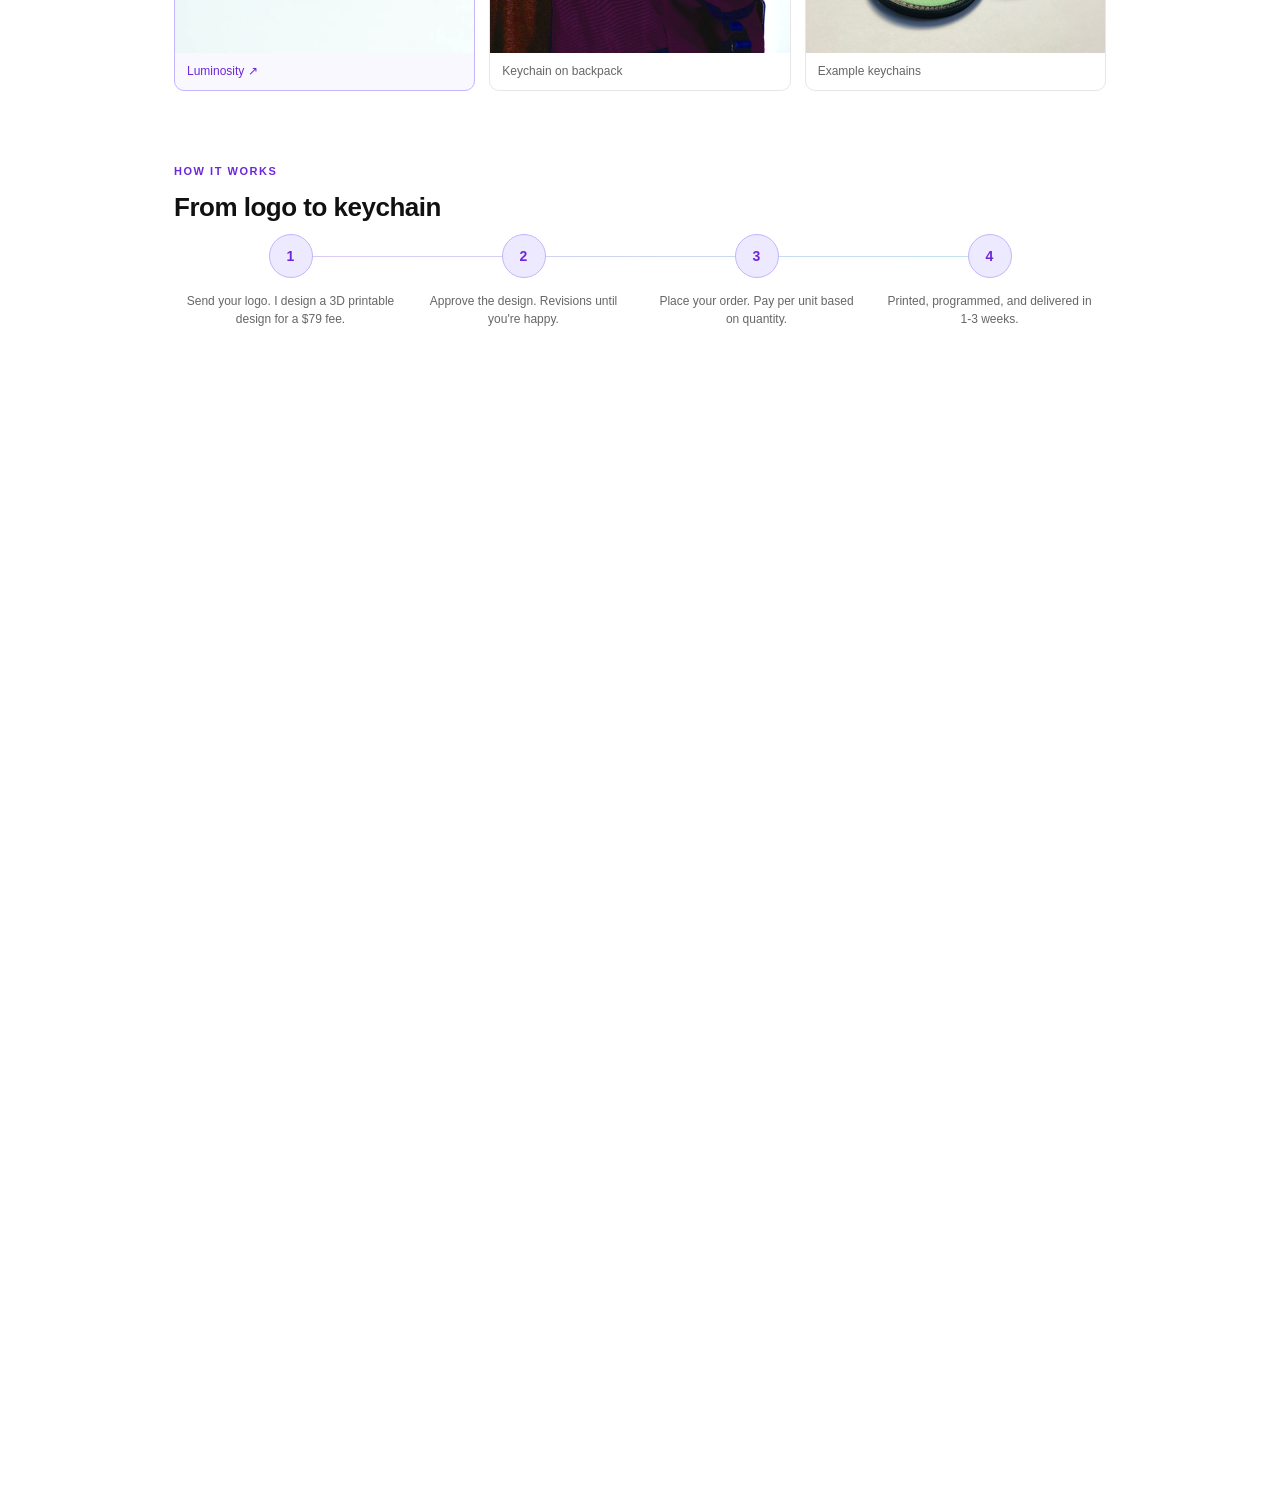
==== commit e51a5ec4: "Design fee $79; contact email awpierc2@asu.edu" ====
--- a/index.html
+++ b/index.html
@@ -443,7 +443,7 @@
       <div class="steps">
         <div class="step">
           <div class="step-num">1</div>
-          <div class="step-desc">Send your logo. I design a 3D printable design for a $60 fee.</div>
+          <div class="step-desc">Send your logo. I design a 3D printable design for a $79 fee.</div>
         </div>
         <div class="step">
           <div class="step-num">2</div>
@@ -486,7 +486,7 @@
       <div class="pricing-step">
         <div class="pricing-step-label">Step 1 &nbsp;·&nbsp; First order only</div>
         <div class="design-fee-card">
-          <div class="design-fee-amount">$60</div>
+          <div class="design-fee-amount">$79</div>
           <div class="design-fee-desc">
             <strong>Design fee</strong>
             Your logo turned into a printable 3D design. Waived if you already have a file, ordered before, or pick one of our existing designs.
@@ -524,7 +524,7 @@
       <p class="footer-heading">Ready to order?</p>
       <p class="footer-sub">Send your logo and we'll take it from there.</p>
       <div class="email">
-        <button onclick="copyEmail()">taptech.contact@gmail.com</button>
+        <button onclick="copyEmail()">awpierc2@asu.edu</button>
         <span class="copy-toast" id="copy-toast">Email copied to clipboard</span>
       </div>
     </footer>
@@ -562,7 +562,7 @@
     document.querySelectorAll('.reveal').forEach(el => observer.observe(el));
 
     function copyEmail() {
-      navigator.clipboard.writeText('taptech.contact@gmail.com').then(() => {
+      navigator.clipboard.writeText('awpierc2@asu.edu').then(() => {
         const toast = document.getElementById('copy-toast');
         toast.classList.add('show');
         setTimeout(() => toast.classList.remove('show'), 2000);
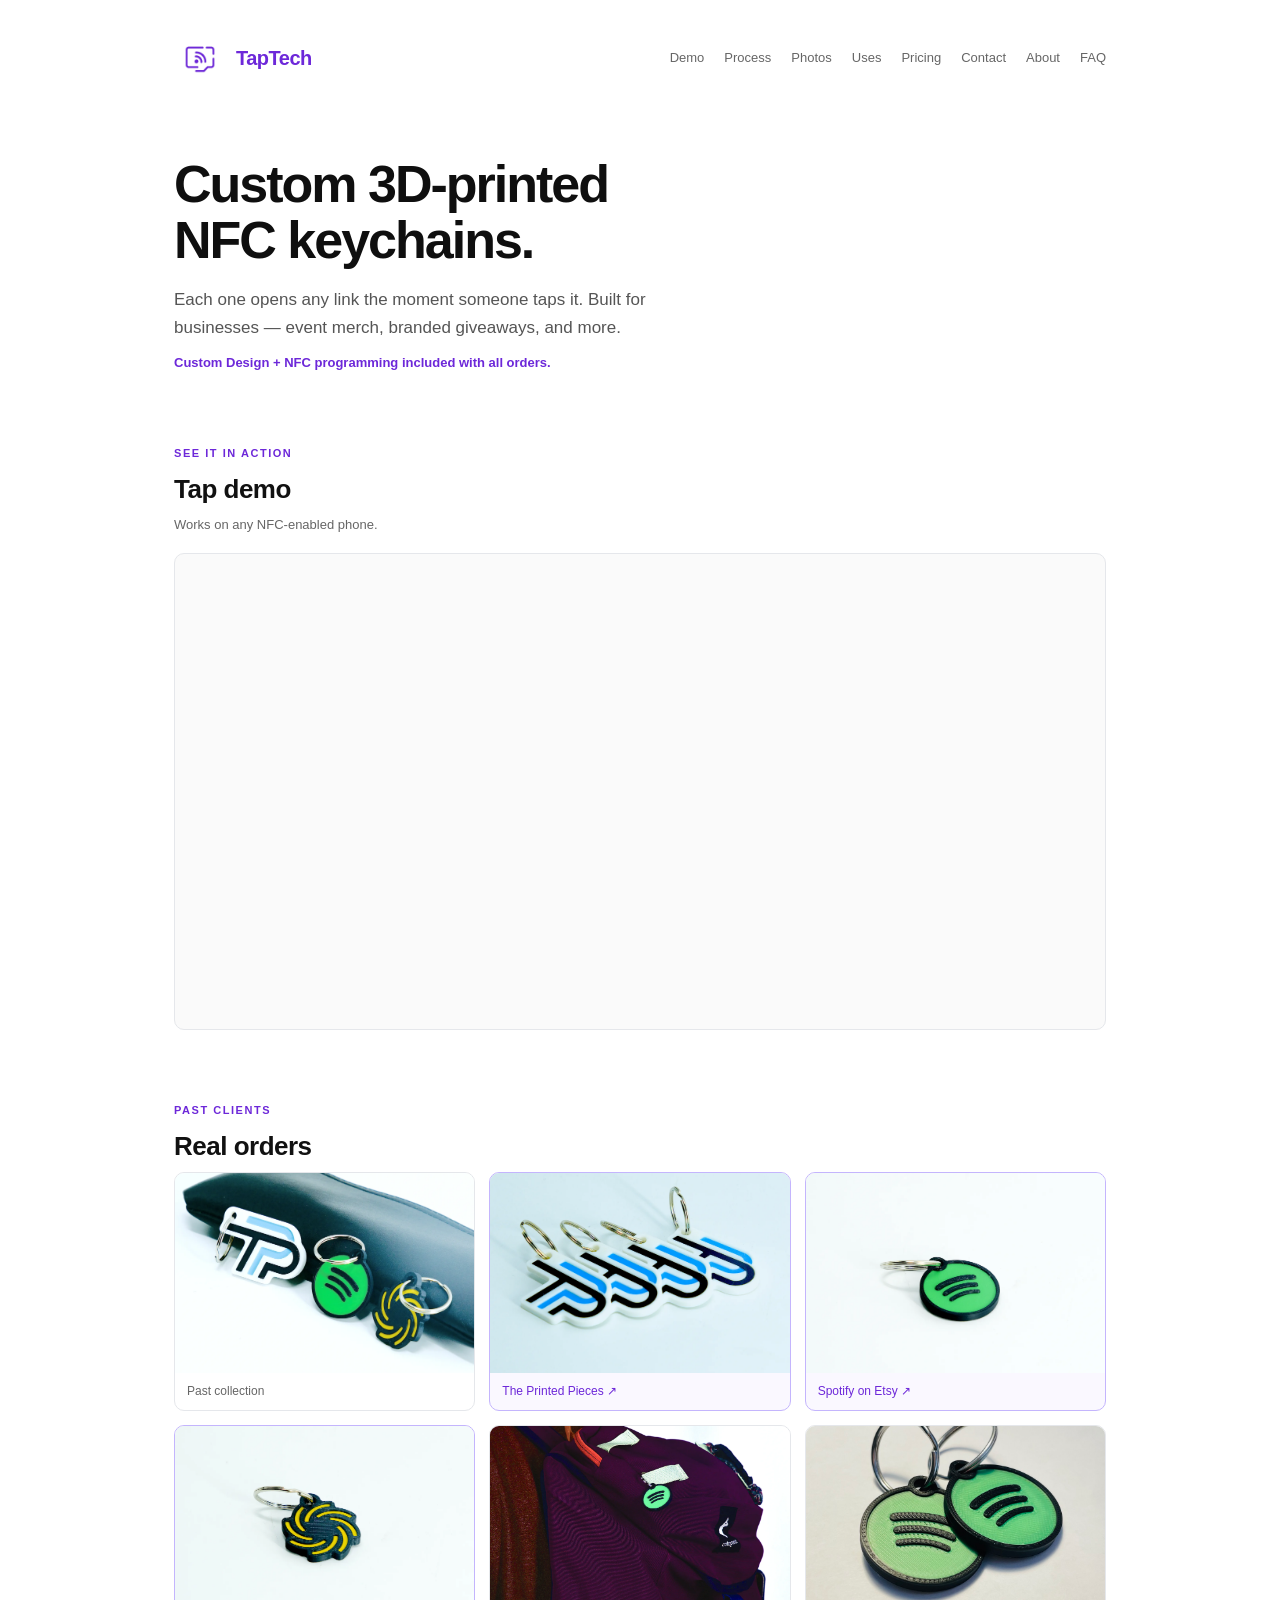
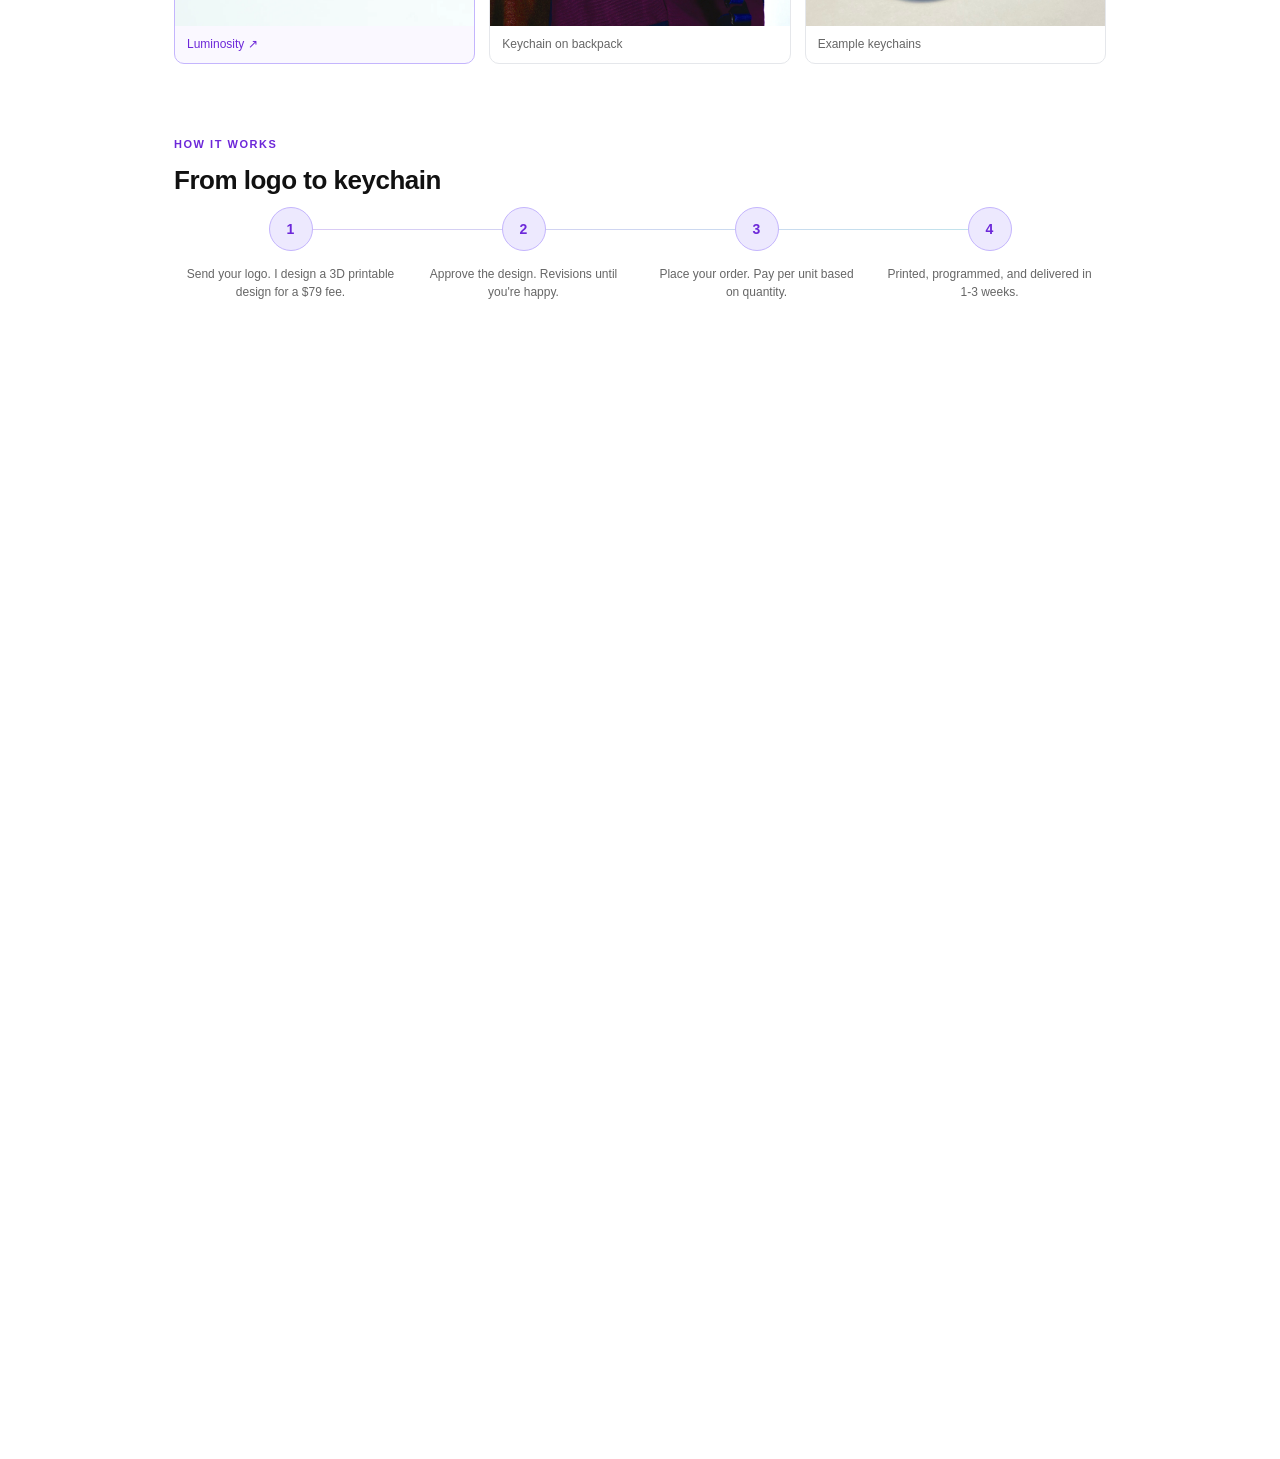
==== commit 5cd31ceb: "Hero subline no longer repeats the headline; FAQ: 1-3 weeks lead time, iPhone XS+ (7/8/X via Control" ====
--- a/index.html
+++ b/index.html
@@ -384,7 +384,7 @@
     <div class="hero reveal">
       <h1>Custom 3D-printed<br>NFC keychains.</h1>
       <p class="subtitle">
-        Custom NFC keychains that open any link the moment someone taps them. Built for businesses — event merch, branded giveaways, and more.
+        Each one opens any link the moment someone taps it. Built for businesses — event merch, branded giveaways, and more.
       </p>
       <p class="subnote">
         <strong>Custom Design + NFC programming included with all orders.</strong>
@@ -466,7 +466,7 @@
       <div class="grid">
         <div class="card">
           <h3>Event Merch</h3>
-          <p>Give attendees something they'll actually keep. One tap links to your site, socials, or event page.</p>
+          <p>Give attendees something they'll actually keep. A tap opens your site, socials, or event page.</p>
         </div>
         <div class="card">
           <h3>Branded Giveaways</h3>
@@ -474,7 +474,7 @@
         </div>
         <div class="card">
           <h3>Employee & Member Badges</h3>
-          <p>Let employees or members tap to share their LinkedIn, portfolio, or company page in one tap.</p>
+          <p>Let employees or members share their LinkedIn, portfolio, or company page with a tap.</p>
         </div>
       </div>
     </section>
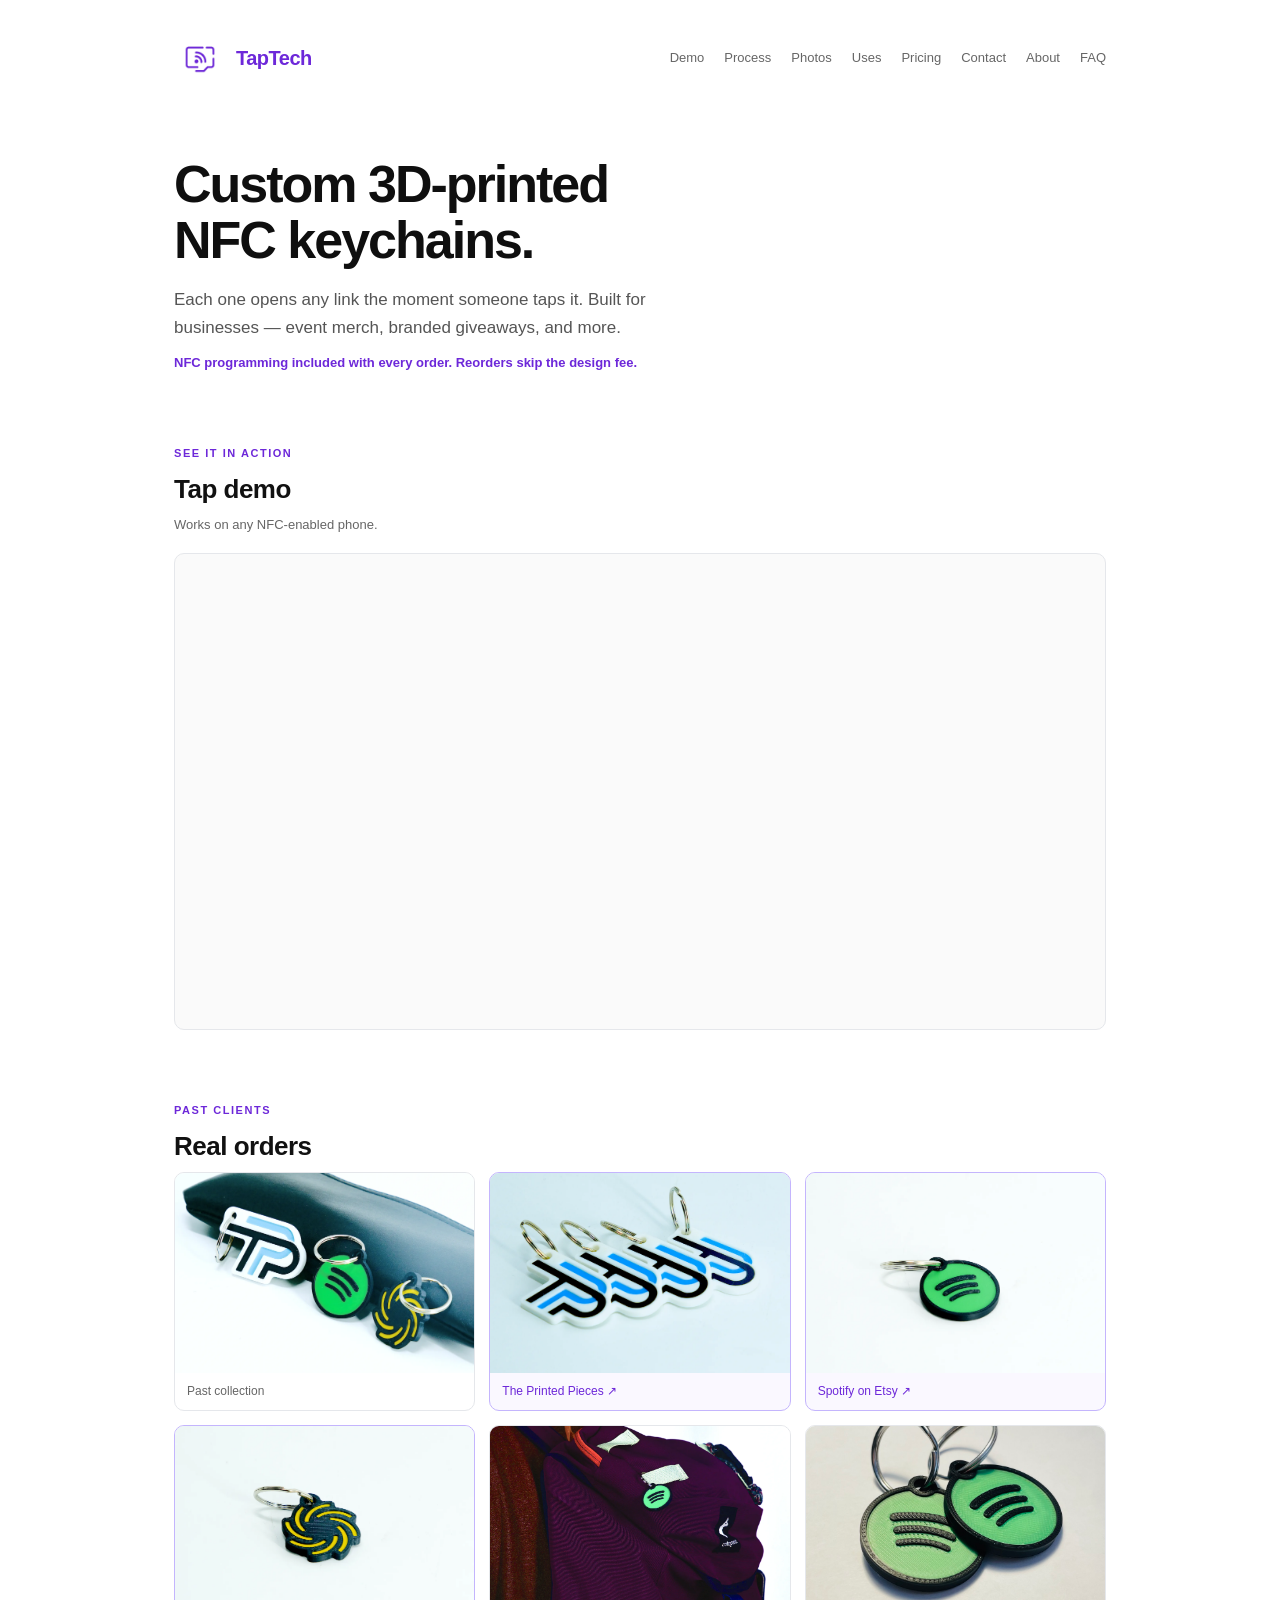
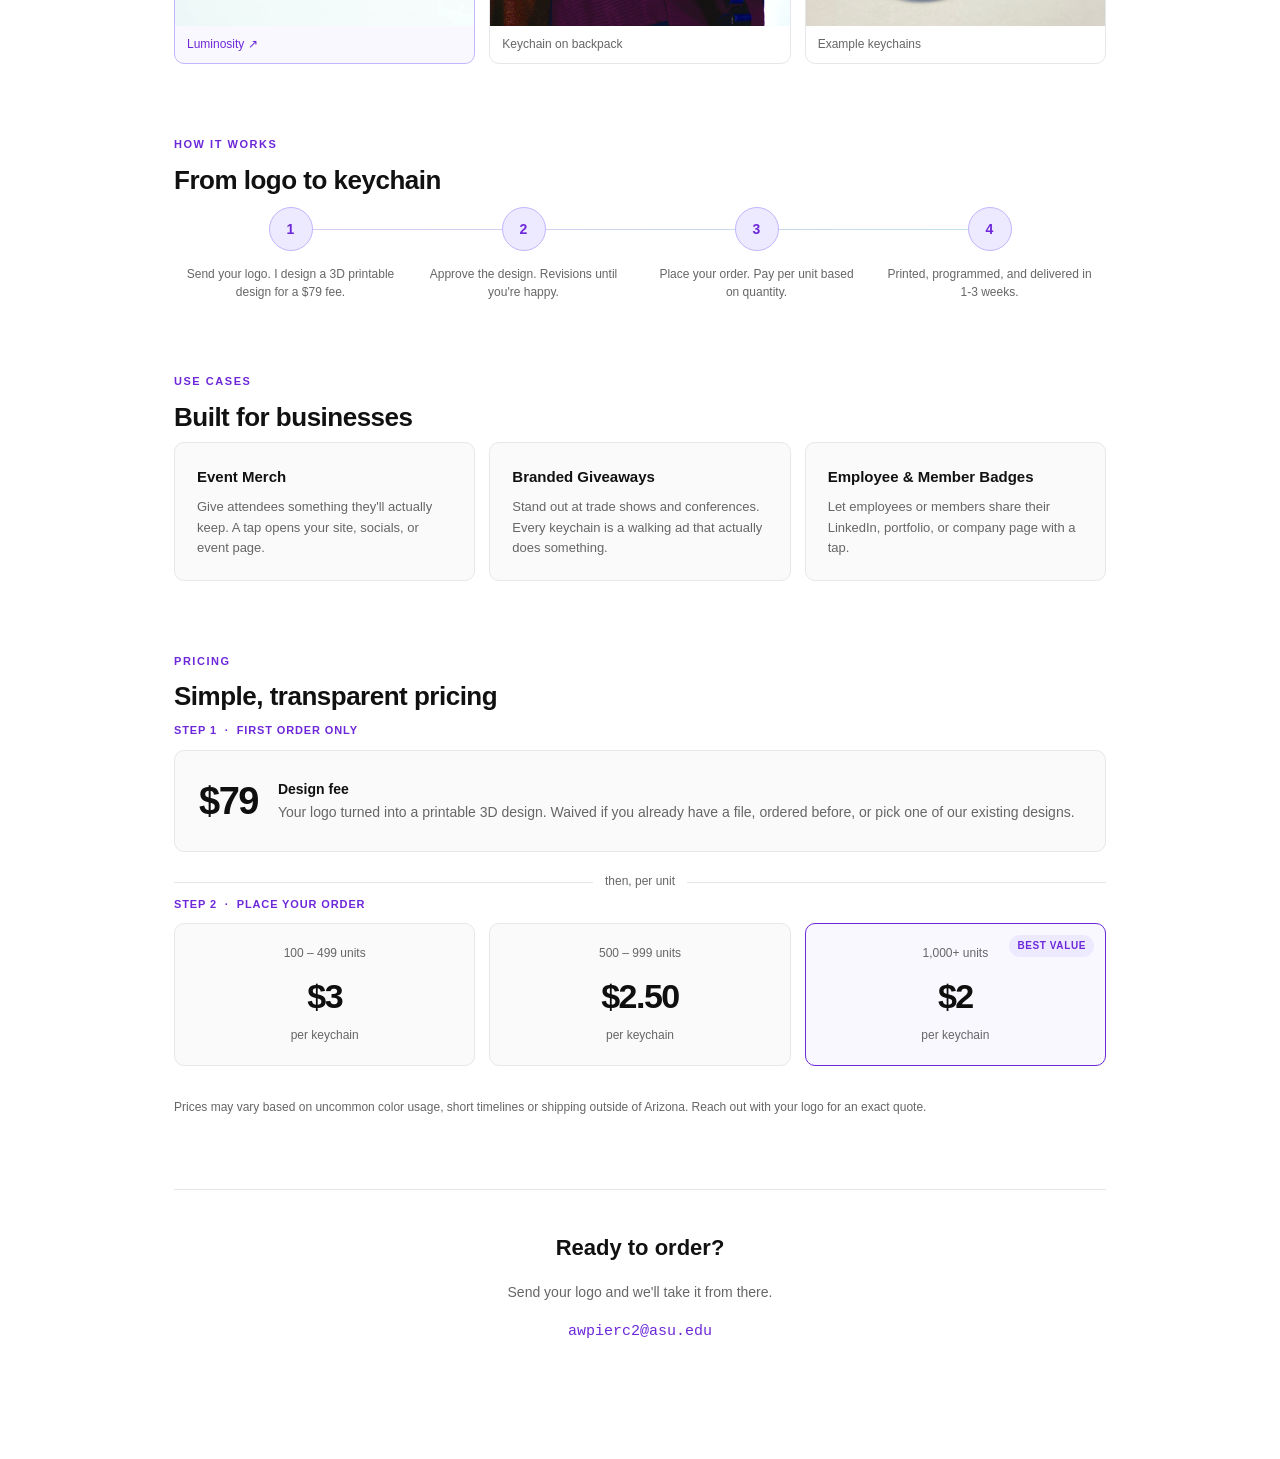
==== commit e27771cf: "Hero note: design isn't free; programming is, and reorders skip the design fee" ====
--- a/index.html
+++ b/index.html
@@ -387,7 +387,7 @@
         Each one opens any link the moment someone taps it. Built for businesses — event merch, branded giveaways, and more.
       </p>
       <p class="subnote">
-        <strong>Custom Design + NFC programming included with all orders.</strong>
+        <strong>NFC programming included with every order. Reorders skip the design fee.</strong>
       </p>
     </div>
 
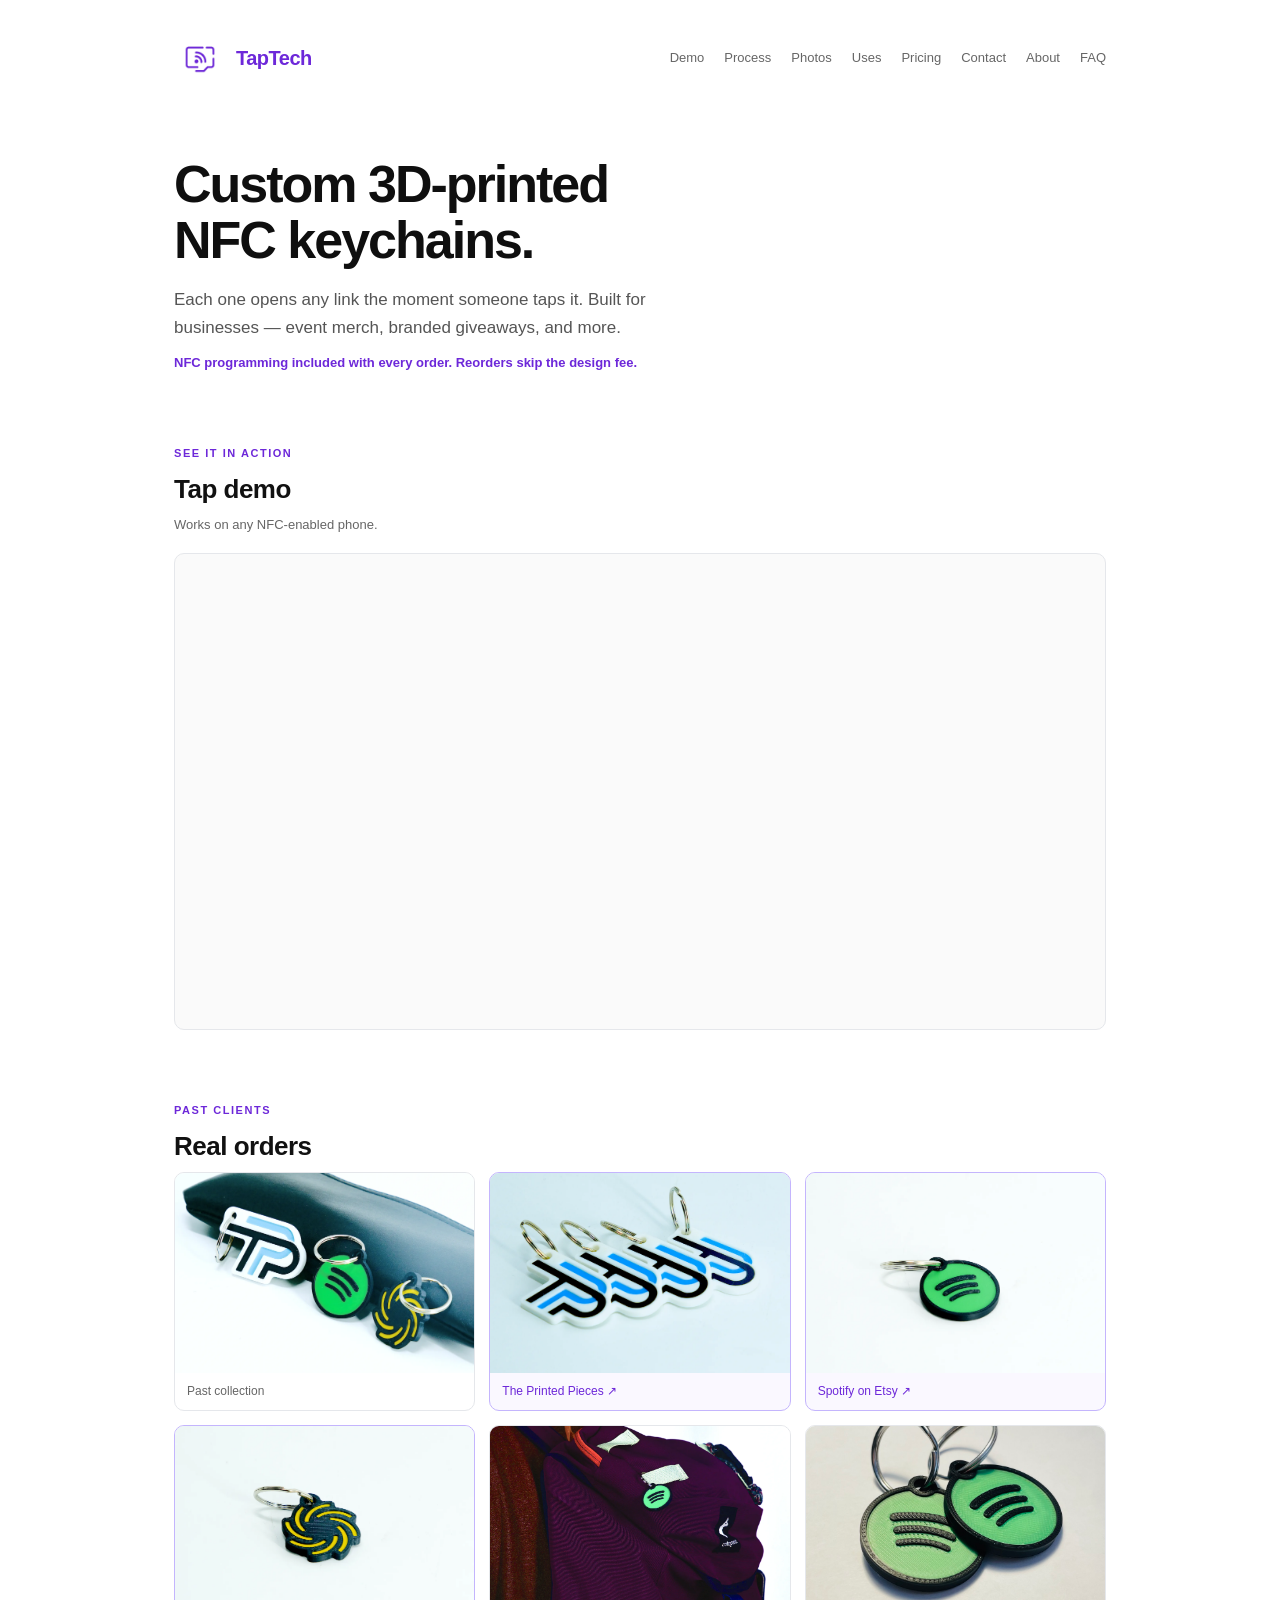
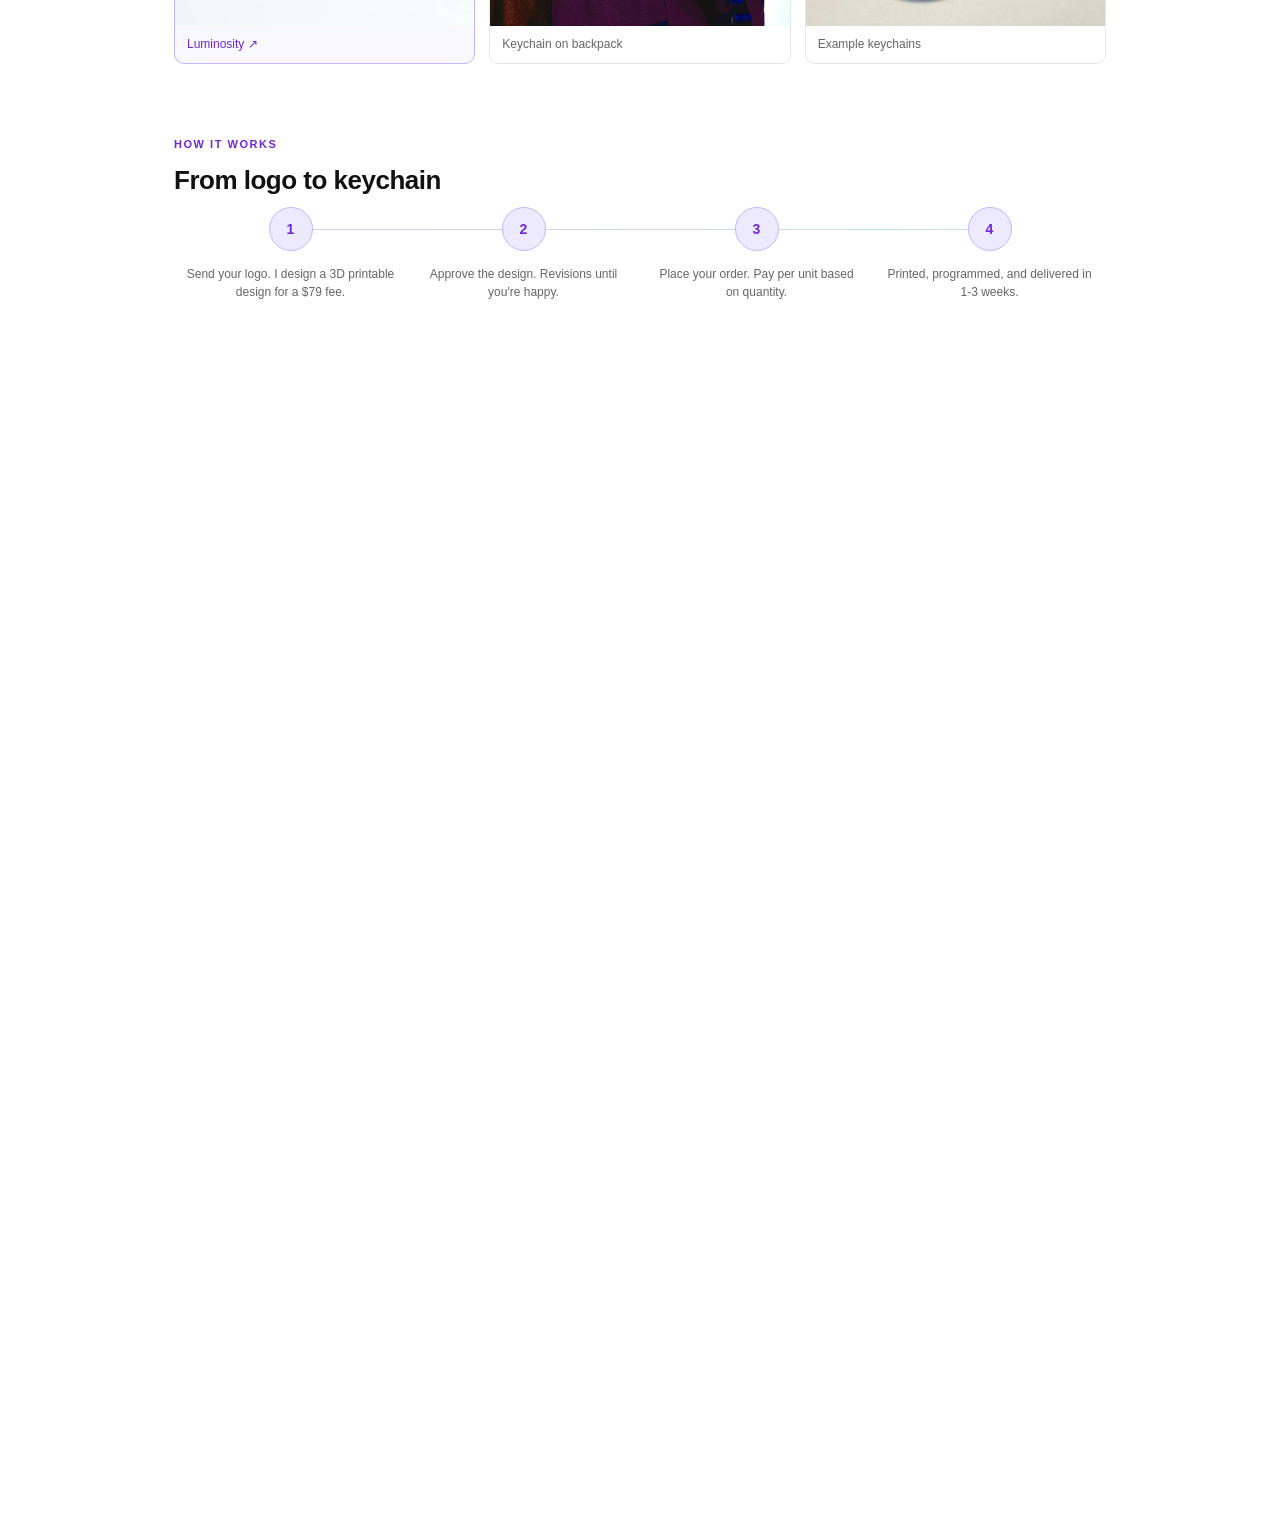
==== commit ae3a4720: "Privacy policy and terms of service pages, linked from every footer Co-Authored-By: Claude Opus 5.5 " ====
--- a/index.html
+++ b/index.html
@@ -527,6 +527,7 @@
         <button onclick="copyEmail()">awpierc2@asu.edu</button>
         <span class="copy-toast" id="copy-toast">Email copied to clipboard</span>
       </div>
+      <p class="legal-links"><a href="privacy.html">Privacy</a> · <a href="terms.html">Terms</a></p>
     </footer>
 
   </div>
--- a/shared.css
+++ b/shared.css
@@ -245,3 +245,6 @@
   h1 { font-size: 30px; }
   nav a { margin-left: 14px; font-size: 13px; }
 }
+
+.legal-links { margin-top: 28px; font-size: 13px; opacity: 0.6; }
+.legal-links a { color: inherit; }
